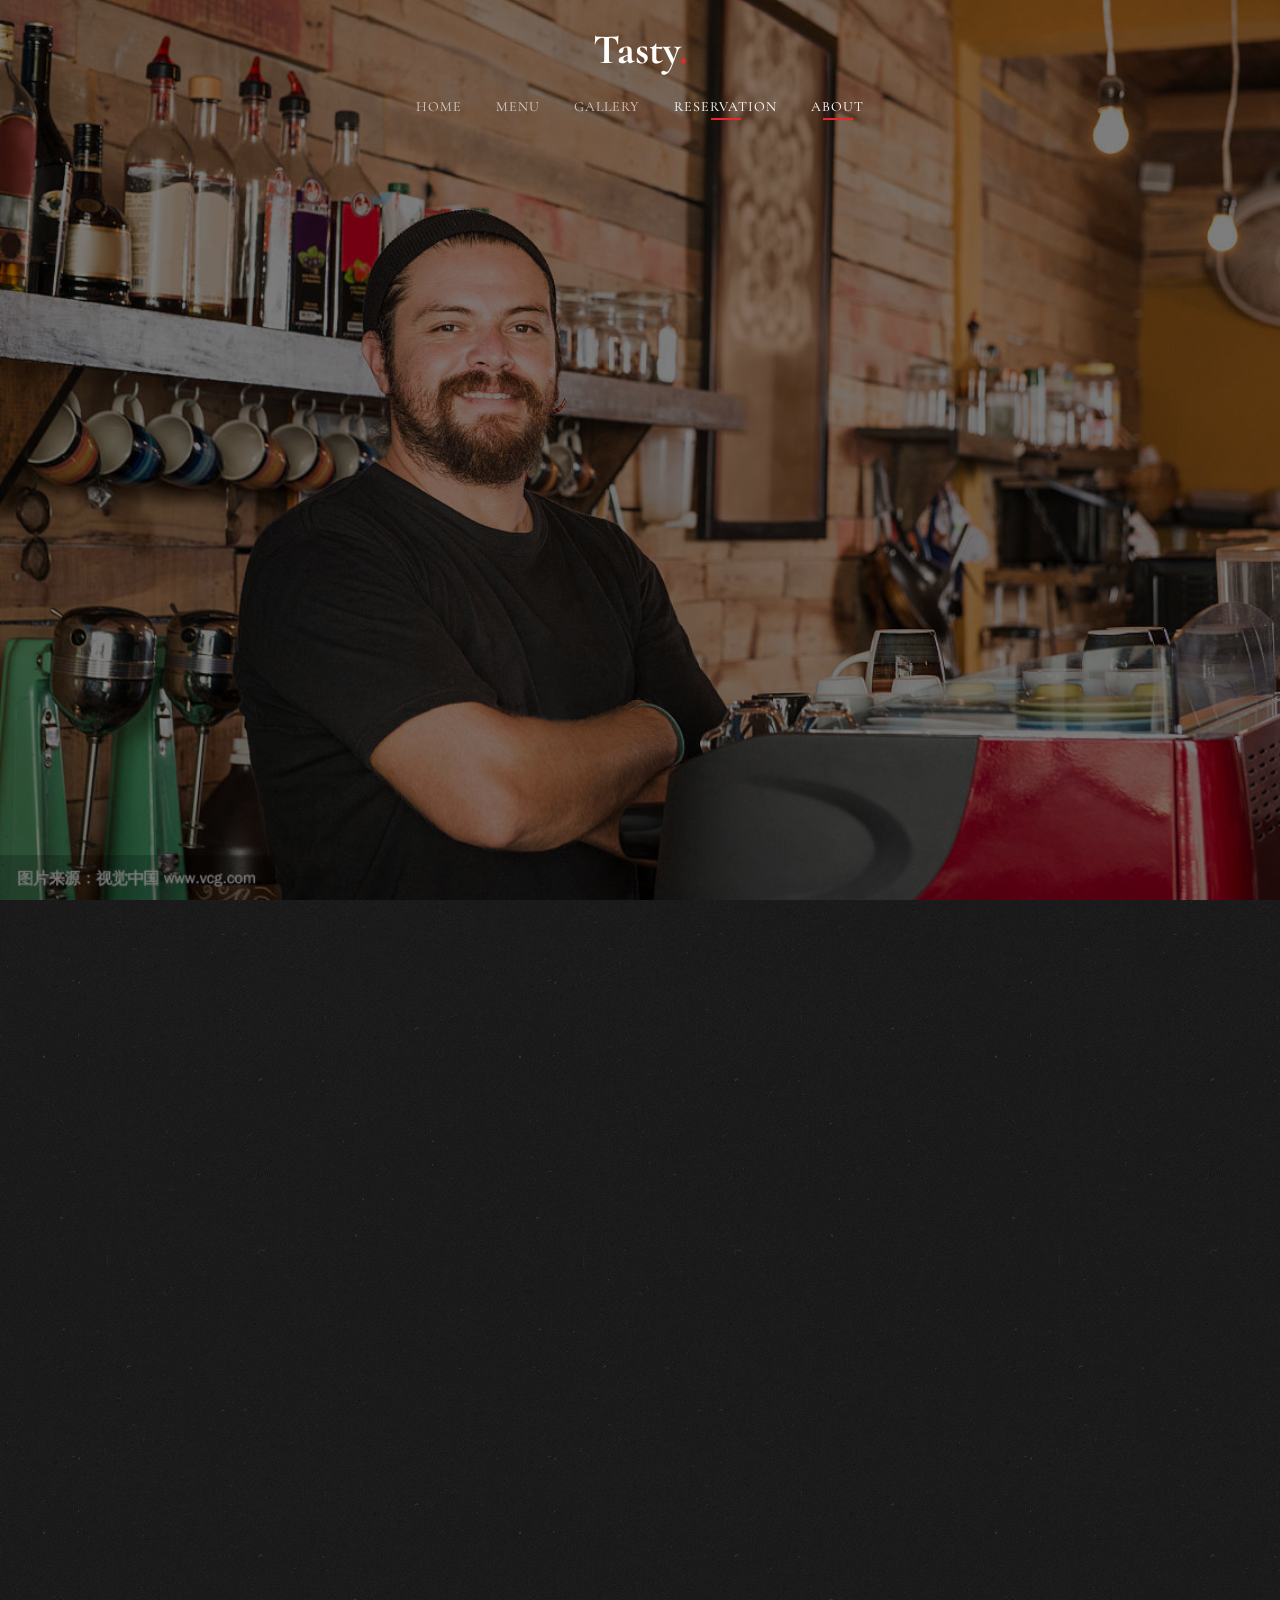
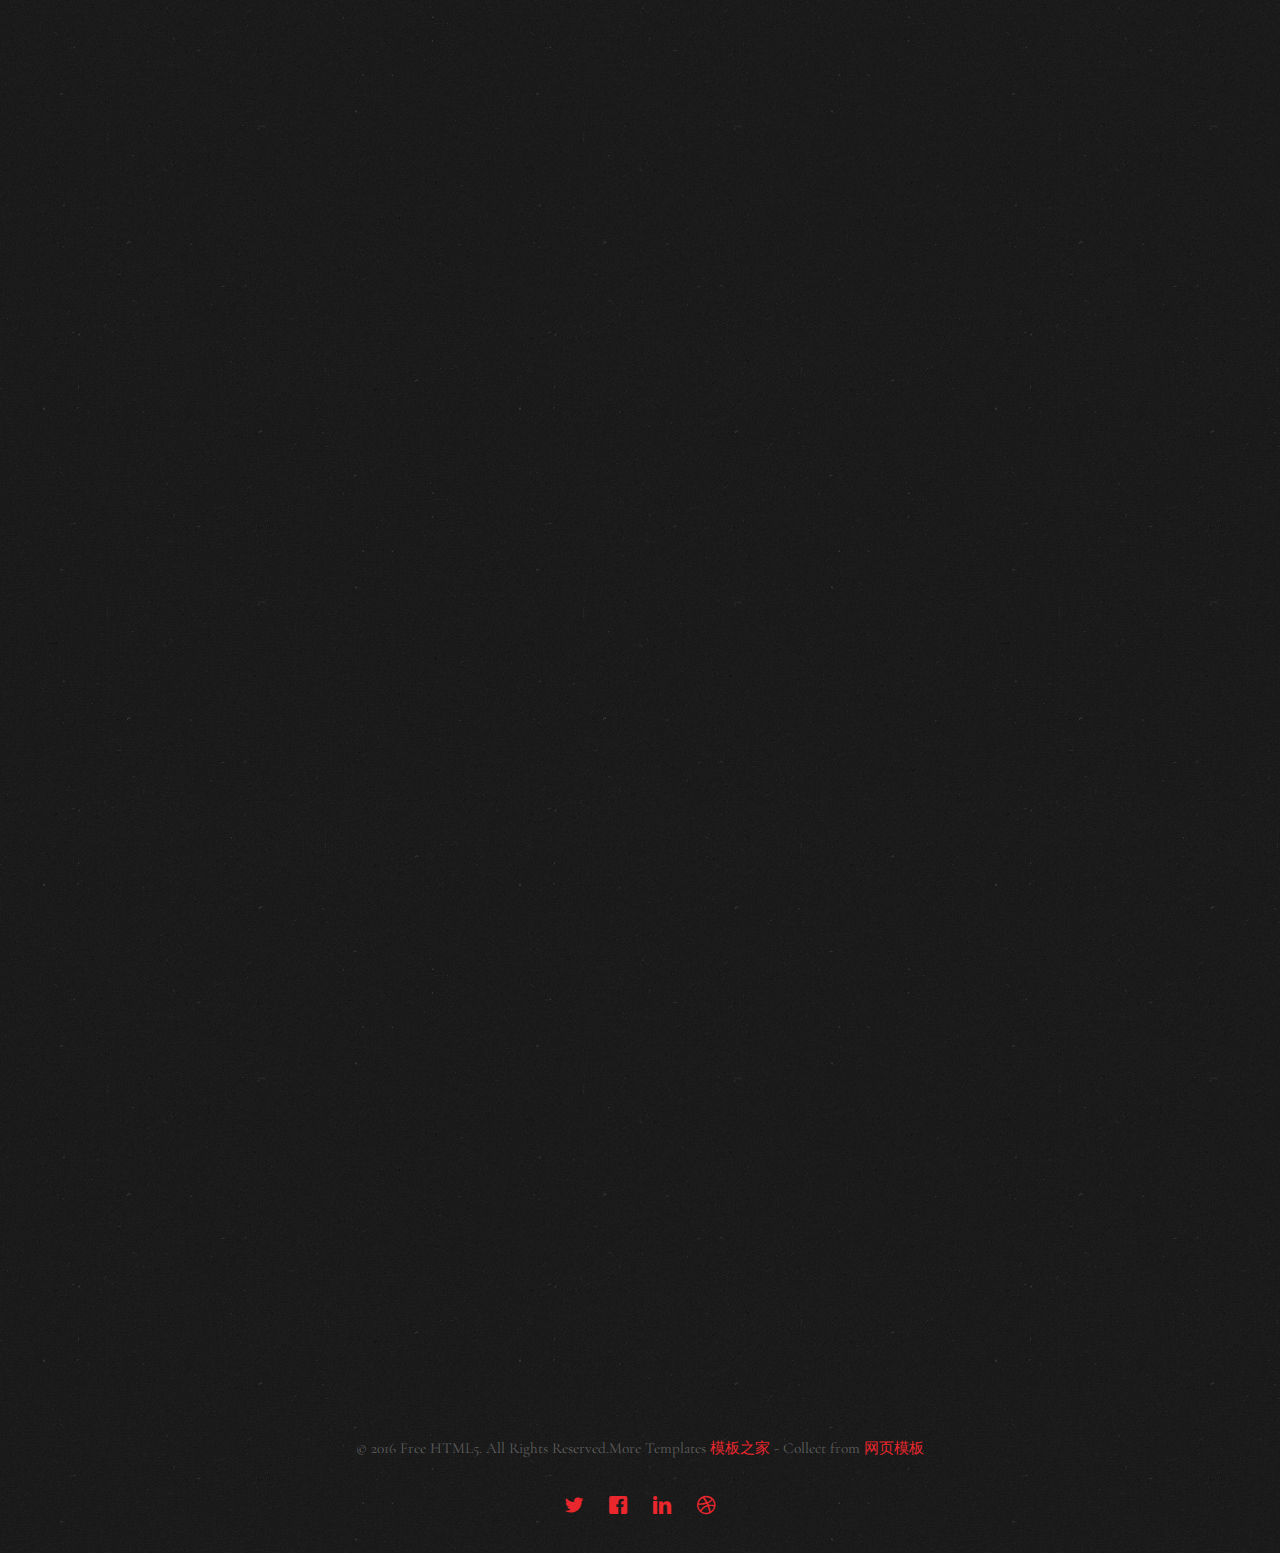
==== src/main/webapp/about.html @ 163528fd "no" ====
<!DOCTYPE HTML>
<html>
	<head>
	<meta charset="utf-8">
	<meta http-equiv="X-UA-Compatible" content="IE=edge">
	<title>Tasty &mdash; Free Website Template, Free HTML5 Template by freehtml5.co</title>
	<meta name="viewport" content="width=device-width, initial-scale=1">
	<meta name="description" content="Free HTML5 Website Template by freehtml5.co" />
	<meta name="keywords" content="free website templates, free html5, free template, free bootstrap, free website template, html5, css3, mobile first, responsive" />
	

	

  	<!-- Facebook and Twitter integration -->
	<meta property="og:title" content=""/>
	<meta property="og:image" content=""/>
	<meta property="og:url" content=""/>
	<meta property="og:site_name" content=""/>
	<meta property="og:description" content=""/>
	<meta name="twitter:title" content="" />
	<meta name="twitter:image" content="" />
	<meta name="twitter:url" content="" />
	<meta name="twitter:card" content="" />

	<link href="https://fonts.googleapis.com/css?family=Cormorant+Garamond:300,300i,400,400i,500,600i,700" rel="stylesheet">
	<link href="https://fonts.googleapis.com/css?family=Satisfy" rel="stylesheet">
	
	<!-- Animate.css -->
	<link rel="stylesheet" href="././resources/page2/css/animate.css">
	<!-- Icomoon Icon Fonts-->
	<link rel="stylesheet" href="././resources/page2/css/icomoon.css">
	<!-- Bootstrap  -->
	<link rel="stylesheet" href="././resources/page2/css/bootstrap.css">
	<!-- Flexslider  -->
	<link rel="stylesheet" href="././resources/page2/css/flexslider.css">

	<!-- Theme style  -->
	<link rel="stylesheet" href="././resources/page2/css/style.css">

	<!-- Modernizr JS -->
	<script src="././resources/page2/js/modernizr-2.6.2.min.js"></script>
	<!-- FOR IE9 below -->
	<!--[if lt IE 9]>
	<script src="././resources/page2/js/respond.min.js"></script>
	<![endif]-->

	</head>
	<body>
		
	<div class="fh5co-loader"></div>
	
	<div id="page">
	<nav class="fh5co-nav" role="navigation">
		<!-- <div class="top-menu"> -->
			<div class="container">
				<div class="row">
					<div class="col-xs-12 text-center logo-wrap">
						<div id="fh5co-logo"><a href="index.html">Tasty<span>.</span></a></div>
					</div>
					<div class="col-xs-12 text-center menu-1 menu-wrap">
						<ul>
							<li><a href="index.html">Home</a></li>
							<li><a href="menu.html">Menu</a></li>
							<li class="has-dropdown">
								<a href="gallery.html">Gallery</a>

							</li>
							<li class="active"><a href="reservation.html">Reservation</a></li>
							<li class="active"><a href="about.html">About</a></li>

						</ul>
					</div>
				</div>
				
			</div>
		<!-- </div> -->
	</nav>

	<header id="fh5co-header" class="fh5co-cover js-fullheight" role="banner" style="background-image: url(././resources/page2/images/about.jpeg);" data-stellar-background-ratio="0.5">
		<div class="overlay"></div>
		<div class="container">
			<div class="row">
				<div class="col-md-12 text-center">
					<div class="display-t js-fullheight">
						<div class="display-tc js-fullheight animate-box" data-animate-effect="fadeIn">
							<h1>About <em>our</em> Restaurant</h1>
							<h2>Brought to you by <a href="#" target="_blank">freehtml5.co</a></h2>
						</div>
					</div>
				</div>
			</div>
		</div>
	</header>

	<div id="fh5co-about" class="fh5co-section">
		<div class="container">
			<div class="row">
				<div class="col-md-6 col-md-pull-4 img-wrap animate-box" data-animate-effect="fadeInLeft">
					<img src="././resources/page2/images/about2.jpeg" alt="Free Restaurant Bootstrap Website Template by FreeHTML5.co">
				</div>
				<div class="col-md-5 col-md-push-1 animate-box">
					<div class="section-heading">
						<h2>The Restaurant</h2>
						<p>Lorem ipsum dolor sit amet, consectetur adipisicing elit. Repudiandae neque quisquam at deserunt ab praesentium architecto tempore saepe animi voluptatem molestias, eveniet aut laudantium alias, laboriosam excepturi, et numquam? Atque tempore iure tenetur perspiciatis, aliquam, asperiores aut odio accusamus, unde libero dignissimos quod aliquid neque et illo vero nesciunt. Sunt!</p>
						<p>Lorem ipsum dolor sit amet, consectetur adipisicing elit. Nam iure reprehenderit nihil nobis laboriosam beatae assumenda tempore, magni ducimus abentey.</p>
						<p><a href="#" class="btn btn-primary btn-outline">Our History</a></p>
					</div>
				</div>
			</div>
		</div>
	</div>

	<div id="fh5co-timeline">
		<div class="container">
			<div class="row">
				<div class="col-md-12 col-md-offset-0">
					<ul class="timeline animate-box">
						<li class="timeline-heading text-center animate-box">
							<div><h3>Our Experience</h3></div>
						</li>
						<li class="animate-box timeline-unverted">
							<div class="timeline-badge"><i class="icon-genius"></i></div>
							<div class="timeline-panel">
								<div class="timeline-heading">
									<h3 class="timeline-title">The Founders Meet</h3>
								
								</div>
								<div class="timeline-body">
									<p>Far far away, behind the word mountains, far from the countries Vokalia and Consonantia, there live the blind texts.</p>
								</div>
							</div>
						</li>
						<li class="timeline-inverted animate-box">
							<div class="timeline-badge"><i class="icon-genius"></i></div>
							<div class="timeline-panel">
								<div class="timeline-heading">
									<h3 class="timeline-title">Create A Restaurant</h3>
								</div>
								<div class="timeline-body">
									<p>Far far away, behind the word mountains, they live in Bookmarksgrove right at the coast of the Semantics, a large language ocean.</p>
								</div>
							</div>
						</li>
						<li class="animate-box timeline-unverted">
							<div class="timeline-badge"><i class="icon-genius"></i></div>
							<div class="timeline-panel">
								<div class="timeline-heading">
									<h3 class="timeline-title">Added 200+ Employees</h3>
								</div>
								<div class="timeline-body">
									<p>Far far away, behind the word mountains, far from the countries Vokalia and Consonantia, there live the blind texts.</p>
								</div>
							</div>
						</li>

						<br>
						<li class="timeline-heading text-center animate-box">
							<div><h3>More Restaurants Outlet</h3></div>
						</li>
						<li class="timeline-inverted animate-box">
							<div class="timeline-badge"><i class="icon-genius"></i></div>
							<div class="timeline-panel">
								<div class="timeline-heading">
									<h3 class="timeline-title">Stablished Restaurant in Europe</h3>
								</div>
								<div class="timeline-body">
									<p>Far far away, behind the word mountains, they live in Bookmarksgrove right at the coast of the Semantics, a large language ocean.</p>
								</div>
							</div>
						</li>
						<li class="animate-box timeline-unverted">
							<div class="timeline-badge"><i class="icon-genius"></i></div>
							<div class="timeline-panel">
								<div class="timeline-heading">
									<h3 class="timeline-title">Franchise Restaurants Brooklyn</h3>
								</div>
								<div class="timeline-body">
									<p>Far far away, behind the word mountains, far from the countries Vokalia and Consonantia, there live the blind texts.</p>
								</div>
							</div>
						</li>
						<li class="timeline-inverted animate-box">
							<div class="timeline-badge"><i class="icon-genius"></i></div>
							<div class="timeline-panel">
								<div class="timeline-heading">
									<h3 class="timeline-title">Added 100K More Employees</h3>
								</div>
								<div class="timeline-body">
									<p>Far far away, behind the word mountains, they live in Bookmarksgrove right at the coast of the Semantics, a large language ocean.</p>
								</div>
							</div>
						</li>
						<li class="animate-box timeline-unverted">
							<div class="timeline-badge"><i class="icon-genius"></i></div>
							<div class="timeline-panel">
								<div class="timeline-heading">
									<h3 class="timeline-title">Stablished Marketing</h3>
								</div>
								<div class="timeline-body">
									<p>Far far away, behind the word mountains, far from the countries Vokalia and Consonantia, there live the blind texts.</p>
								</div>
							</div>
						</li>
			    	</ul>
				</div>
			</div>
		</div>
	</div>



			<div class="row copyright">
				<div class="col-md-12 text-center">
					<p>
						<small class="block">&copy; 2016 Free HTML5. All Rights Reserved.More Templates <a href="http://www.cssmoban.com/" target="_blank" title="模板之家">模板之家</a> - Collect from <a href="http://www.cssmoban.com/" title="网页模板" target="_blank">网页模板</a></small>
					</p>
					<p>
						<ul class="fh5co-social-icons">
							<li><a href="#"><i class="icon-twitter2"></i></a></li>
							<li><a href="#"><i class="icon-facebook2"></i></a></li>
							<li><a href="#"><i class="icon-linkedin2"></i></a></li>
							<li><a href="#"><i class="icon-dribbble2"></i></a></li>
						</ul>
					</p>
				</div>
			</div>

		</div>
	</footer>
	</div>

	<div class="gototop js-top">
		<a href="#" class="js-gotop"><i class="icon-arrow-up22"></i></a>
	</div>
	
	<!-- jQuery -->
	<script src="././resources/page2/js/jquery.min.js"></script>
	<!-- jQuery Easing -->
	<script src="././resources/page2/js/jquery.easing.1.3.js"></script>
	<!-- Bootstrap -->
	<script src="././resources/page2/js/bootstrap.min.js"></script>
	<!-- Waypoints -->
	<script src="././resources/page2/js/jquery.waypoints.min.js"></script>
	<!-- Waypoints -->
	<script src="././resources/page2/js/jquery.stellar.min.js"></script>
	<!-- Flexslider -->
	<script src="././resources/page2/js/jquery.flexslider-min.js"></script>
	<!-- Main -->
	<script src="././resources/page2/js/main.js"></script>

	</body>
</html>
---- src/main/webapp/resources/page2/css/icomoon.css ----
@font-face {
    font-family: 'icomoon';
    src:    url('fonts/icomoon.eot?1oniuf');
    src:    url('fonts/icomoon.eot?1oniuf#iefix') format('embedded-opentype'),
        url('fonts/icomoon.ttf?1oniuf') format('truetype'),
        url('fonts/icomoon.woff?1oniuf') format('woff'),
        url('fonts/icomoon.svg?1oniuf#icomoon') format('svg');
    font-weight: normal;
    font-style: normal;
}

[class^="icon-"], [class*=" icon-"] {
    /* use !important to prevent issues with browser extensions that change fonts */
    font-family: 'icomoon' !important;
    speak: none;
    font-style: normal;
    font-weight: normal;
    font-variant: normal;
    text-transform: none;
    line-height: 1;

    /* Better Font Rendering =========== */
    -webkit-font-smoothing: antialiased;
    -moz-osx-font-smoothing: grayscale;
}

.icon-mobile:before {
    content: "\e000";
}
.icon-laptop:before {
    content: "\e001";
}
.icon-desktop:before {
    content: "\e002";
}
.icon-tablet:before {
    content: "\e003";
}
.icon-phone:before {
    content: "\e004";
}
.icon-document:before {
    content: "\e005";
}
.icon-documents:before {
    content: "\e006";
}
.icon-search:before {
    content: "\e007";
}
.icon-clipboard:before {
    content: "\e008";
}
.icon-newspaper:before {
    content: "\e009";
}
.icon-notebook:before {
    content: "\e00a";
}
.icon-book-open:before {
    content: "\e00b";
}
.icon-browser:before {
    content: "\e00c";
}
.icon-calendar:before {
    content: "\e00d";
}
.icon-presentation:before {
    content: "\e00e";
}
.icon-picture:before {
    content: "\e00f";
}
.icon-pictures:before {
    content: "\e010";
}
.icon-video:before {
    content: "\e011";
}
.icon-camera:before {
    content: "\e012";
}
.icon-printer:before {
    content: "\e013";
}
.icon-toolbox:before {
    content: "\e014";
}
.icon-briefcase:before {
    content: "\e015";
}
.icon-wallet:before {
    content: "\e016";
}
.icon-gift:before {
    content: "\e017";
}
.icon-bargraph:before {
    content: "\e018";
}
.icon-grid:before {
    content: "\e019";
}
.icon-expand:before {
    content: "\e01a";
}
.icon-focus:before {
    content: "\e01b";
}
.icon-edit:before {
    content: "\e01c";
}
.icon-adjustments:before {
    content: "\e01d";
}
.icon-ribbon:before {
    content: "\e01e";
}
.icon-hourglass:before {
    content: "\e01f";
}
.icon-lock:before {
    content: "\e020";
}
.icon-megaphone:before {
    content: "\e021";
}
.icon-shield:before {
    content: "\e022";
}
.icon-trophy:before {
    content: "\e023";
}
.icon-flag:before {
    content: "\e024";
}
.icon-map:before {
    content: "\e025";
}
.icon-puzzle:before {
    content: "\e026";
}
.icon-basket:before {
    content: "\e027";
}
.icon-envelope:before {
    content: "\e028";
}
.icon-streetsign:before {
    content: "\e029";
}
.icon-telescope:before {
    content: "\e02a";
}
.icon-gears:before {
    content: "\e02b";
}
.icon-key:before {
    content: "\e02c";
}
.icon-paperclip:before {
    content: "\e02d";
}
.icon-attachment:before {
    content: "\e02e";
}
.icon-pricetags:before {
    content: "\e02f";
}
.icon-lightbulb:before {
    content: "\e030";
}
.icon-layers:before {
    content: "\e031";
}
.icon-pencil:before {
    content: "\e032";
}
.icon-tools:before {
    content: "\e033";
}
.icon-tools-2:before {
    content: "\e034";
}
.icon-scissors:before {
    content: "\e035";
}
.icon-paintbrush:before {
    content: "\e036";
}
.icon-magnifying-glass:before {
    content: "\e037";
}
.icon-circle-compass:before {
    content: "\e038";
}
.icon-linegraph:before {
    content: "\e039";
}
.icon-mic:before {
    content: "\e03a";
}
.icon-strategy:before {
    content: "\e03b";
}
.icon-beaker:before {
    content: "\e03c";
}
.icon-caution:before {
    content: "\e03d";
}
.icon-recycle:before {
    content: "\e03e";
}
.icon-anchor:before {
    content: "\e03f";
}
.icon-profile-male:before {
    content: "\e040";
}
.icon-profile-female:before {
    content: "\e041";
}
.icon-bike:before {
    content: "\e042";
}
.icon-wine:before {
    content: "\e043";
}
.icon-hotairballoon:before {
    content: "\e044";
}
.icon-globe:before {
    content: "\e045";
}
.icon-genius:before {
    content: "\e046";
}
.icon-map-pin:before {
    content: "\e047";
}
.icon-dial:before {
    content: "\e048";
}
.icon-chat:before {
    content: "\e049";
}
.icon-heart:before {
    content: "\e04a";
}
.icon-cloud:before {
    content: "\e04b";
}
.icon-upload:before {
    content: "\e04c";
}
.icon-download:before {
    content: "\e04d";
}
.icon-target:before {
    content: "\e04e";
}
.icon-hazardous:before {
    content: "\e04f";
}
.icon-piechart:before {
    content: "\e050";
}
.icon-speedometer:before {
    content: "\e051";
}
.icon-global:before {
    content: "\e052";
}
.icon-compass:before {
    content: "\e053";
}
.icon-lifesaver:before {
    content: "\e054";
}
.icon-clock:before {
    content: "\e055";
}
.icon-aperture:before {
    content: "\e056";
}
.icon-quote:before {
    content: "\e057";
}
.icon-scope:before {
    content: "\e058";
}
.icon-alarmclock:before {
    content: "\e059";
}
.icon-refresh:before {
    content: "\e05a";
}
.icon-happy:before {
    content: "\e05b";
}
.icon-sad:before {
    content: "\e05c";
}
.icon-facebook:before {
    content: "\e05d";
}
.icon-twitter:before {
    content: "\e05e";
}
.icon-googleplus:before {
    content: "\e05f";
}
.icon-rss:before {
    content: "\e060";
}
.icon-tumblr:before {
    content: "\e061";
}
.icon-linkedin:before {
    content: "\e062";
}
.icon-dribbble:before {
    content: "\e063";
}
.icon-box2:before {
    content: "\ea82";
}
.icon-write:before {
    content: "\ea83";
}
.icon-clock2:before {
    content: "\ea84";
}
.icon-reply2:before {
    content: "\ea85";
}
.icon-reply-all2:before {
    content: "\ea86";
}
.icon-forward2:before {
    content: "\ea87";
}
.icon-flag2:before {
    content: "\ea88";
}
.icon-search2:before {
    content: "\ea89";
}
.icon-trash2:before {
    content: "\ea8a";
}
.icon-envelope2:before {
    content: "\ea8b";
}
.icon-bubble:before {
    content: "\ea8c";
}
.icon-bubbles:before {
    content: "\ea8d";
}
.icon-user2:before {
    content: "\ea8e";
}
.icon-users2:before {
    content: "\ea8f";
}
.icon-cloud2:before {
    content: "\ea90";
}
.icon-download2:before {
    content: "\ea91";
}
.icon-upload2:before {
    content: "\ea92";
}
.icon-rain:before {
    content: "\ea93";
}
.icon-sun:before {
    content: "\ea94";
}
.icon-moon2:before {
    content: "\ea95";
}
.icon-bell2:before {
    content: "\ea96";
}
.icon-folder2:before {
    content: "\ea97";
}
.icon-pin2:before {
    content: "\ea98";
}
.icon-sound2:before {
    content: "\ea99";
}
.icon-microphone:before {
    content: "\ea9a";
}
.icon-camera2:before {
    content: "\ea9b";
}
.icon-image2:before {
    content: "\ea9c";
}
.icon-cog2:before {
    content: "\ea9d";
}
.icon-calendar2:before {
    content: "\ea9e";
}
.icon-book2:before {
    content: "\ea9f";
}
.icon-map-marker:before {
    content: "\eaa0";
}
.icon-store:before {
    content: "\eaa1";
}
.icon-support:before {
    content: "\eaa2";
}
.icon-tag2:before {
    content: "\eaa3";
}
.icon-heart2:before {
    content: "\eaa4";
}
.icon-video-camera:before {
    content: "\eaa5";
}
.icon-trophy2:before {
    content: "\eaa6";
}
.icon-cart:before {
    content: "\eaa7";
}
.icon-eye2:before {
    content: "\eaa8";
}
.icon-cancel:before {
    content: "\eaa9";
}
.icon-chart:before {
    content: "\eaaa";
}
.icon-target2:before {
    content: "\eaab";
}
.icon-printer2:before {
    content: "\eaac";
}
.icon-location2:before {
    content: "\eaad";
}
.icon-bookmark2:before {
    content: "\eaae";
}
.icon-monitor:before {
    content: "\eaaf";
}
.icon-cross2:before {
    content: "\eab0";
}
.icon-plus2:before {
    content: "\eab1";
}
.icon-left:before {
    content: "\eab2";
}
.icon-up:before {
    content: "\eab3";
}
.icon-browser2:before {
    content: "\eab4";
}
.icon-windows:before {
    content: "\eab5";
}
.icon-switch2:before {
    content: "\eab6";
}
.icon-dashboard:before {
    content: "\eab7";
}
.icon-play:before {
    content: "\eab8";
}
.icon-fast-forward:before {
    content: "\eab9";
}
.icon-next:before {
    content: "\eaba";
}
.icon-refresh2:before {
    content: "\eabb";
}
.icon-film:before {
    content: "\eabc";
}
.icon-home2:before {
    content: "\eabd";
}
.icon-add-to-list:before {
    content: "\e901";
}
.icon-classic-computer:before {
    content: "\e902";
}
.icon-controller-fast-backward:before {
    content: "\e903";
}
.icon-creative-commons-attribution:before {
    content: "\e904";
}
.icon-creative-commons-noderivs:before {
    content: "\e905";
}
.icon-creative-commons-noncommercial-eu:before {
    content: "\e906";
}
.icon-creative-commons-noncommercial-us:before {
    content: "\e907";
}
.icon-creative-commons-public-domain:before {
    content: "\e908";
}
.icon-creative-commons-remix:before {
    content: "\e909";
}
.icon-creative-commons-share:before {
    content: "\e90a";
}
.icon-creative-commons-sharealike:before {
    content: "\e90b";
}
.icon-creative-commons:before {
    content: "\e90c";
}
.icon-document-landscape:before {
    content: "\e90d";
}
.icon-remove-user:before {
    content: "\e90e";
}
.icon-warning:before {
    content: "\e90f";
}
.icon-arrow-bold-down:before {
    content: "\e910";
}
.icon-arrow-bold-left:before {
    content: "\e911";
}
.icon-arrow-bold-right:before {
    content: "\e912";
}
.icon-arrow-bold-up:before {
    content: "\e913";
}
.icon-arrow-down:before {
    content: "\e914";
}
.icon-arrow-left:before {
    content: "\e915";
}
.icon-arrow-long-down:before {
    content: "\e916";
}
.icon-arrow-long-left:before {
    content: "\e917";
}
.icon-arrow-long-right:before {
    content: "\e918";
}
.icon-arrow-long-up:before {
    content: "\e919";
}
.icon-arrow-right:before {
    content: "\e91a";
}
.icon-arrow-up:before {
    content: "\e91b";
}
.icon-arrow-with-circle-down:before {
    content: "\e91c";
}
.icon-arrow-with-circle-left:before {
    content: "\e91d";
}
.icon-arrow-with-circle-right:before {
    content: "\e91e";
}
.icon-arrow-with-circle-up:before {
    content: "\e91f";
}
.icon-bookmark:before {
    content: "\e920";
}
.icon-bookmarks:before {
    content: "\e921";
}
.icon-chevron-down:before {
    content: "\e922";
}
.icon-chevron-left:before {
    content: "\e923";
}
.icon-chevron-right:before {
    content: "\e924";
}
.icon-chevron-small-down:before {
    content: "\e925";
}
.icon-chevron-small-left:before {
    content: "\e926";
}
.icon-chevron-small-right:before {
    content: "\e927";
}
.icon-chevron-small-up:before {
    content: "\e928";
}
.icon-chevron-thin-down:before {
    content: "\e929";
}
.icon-chevron-thin-left:before {
    content: "\e92a";
}
.icon-chevron-thin-right:before {
    content: "\e92b";
}
.icon-chevron-thin-up:before {
    content: "\e92c";
}
.icon-chevron-up:before {
    content: "\e92d";
}
.icon-chevron-with-circle-down:before {
    content: "\e92e";
}
.icon-chevron-with-circle-left:before {
    content: "\e92f";
}
.icon-chevron-with-circle-right:before {
    content: "\e930";
}
.icon-chevron-with-circle-up:before {
    content: "\e931";
}
.icon-cloud3:before {
    content: "\e932";
}
.icon-controller-fast-forward:before {
    content: "\e933";
}
.icon-controller-jump-to-start:before {
    content: "\e934";
}
.icon-controller-next:before {
    content: "\e935";
}
.icon-controller-paus:before {
    content: "\e936";
}
.icon-controller-play:before {
    content: "\e937";
}
.icon-controller-record:before {
    content: "\e938";
}
.icon-controller-stop:before {
    content: "\e939";
}
.icon-controller-volume:before {
    content: "\e93a";
}
.icon-dot-single:before {
    content: "\e93b";
}
.icon-dots-three-horizontal:before {
    content: "\e93c";
}
.icon-dots-three-vertical:before {
    content: "\e93d";
}
.icon-dots-two-horizontal:before {
    content: "\e93e";
}
.icon-dots-two-vertical:before {
    content: "\e93f";
}
.icon-download3:before {
    content: "\e940";
}
.icon-emoji-flirt:before {
    content: "\e941";
}
.icon-flow-branch:before {
    content: "\e942";
}
.icon-flow-cascade:before {
    content: "\e943";
}
.icon-flow-line:before {
    content: "\e944";
}
.icon-flow-parallel:before {
    content: "\e945";
}
.icon-flow-tree:before {
    content: "\e946";
}
.icon-install:before {
    content: "\e947";
}
.icon-layers2:before {
    content: "\e948";
}
.icon-open-book:before {
    content: "\e949";
}
.icon-resize-100:before {
    content: "\e94a";
}
.icon-resize-full-screen:before {
    content: "\e94b";
}
.icon-save:before {
    content: "\e94c";
}
.icon-select-arrows:before {
    content: "\e94d";
}
.icon-sound-mute:before {
    content: "\e94e";
}
.icon-sound:before {
    content: "\e94f";
}
.icon-trash:before {
    content: "\e950";
}
.icon-triangle-down:before {
    content: "\e951";
}
.icon-triangle-left:before {
    content: "\e952";
}
.icon-triangle-right:before {
    content: "\e953";
}
.icon-triangle-up:before {
    content: "\e954";
}
.icon-uninstall:before {
    content: "\e955";
}
.icon-upload-to-cloud:before {
    content: "\e956";
}
.icon-upload3:before {
    content: "\e957";
}
.icon-add-user:before {
    content: "\e958";
}
.icon-address:before {
    content: "\e959";
}
.icon-adjust:before {
    content: "\e95a";
}
.icon-air:before {
    content: "\e95b";
}
.icon-aircraft-landing:before {
    content: "\e95c";
}
.icon-aircraft-take-off:before {
    content: "\e95d";
}
.icon-aircraft:before {
    content: "\e95e";
}
.icon-align-bottom:before {
    content: "\e95f";
}
.icon-align-horizontal-middle:before {
    content: "\e960";
}
.icon-align-left:before {
    content: "\e961";
}
.icon-align-right:before {
    content: "\e962";
}
.icon-align-top:before {
    content: "\e963";
}
.icon-align-vertical-middle:before {
    content: "\e964";
}
.icon-archive:before {
    content: "\e965";
}
.icon-area-graph:before {
    content: "\e966";
}
.icon-attachment2:before {
    content: "\e967";
}
.icon-awareness-ribbon:before {
    content: "\e968";
}
.icon-back-in-time:before {
    content: "\e969";
}
.icon-back:before {
    content: "\e96a";
}
.icon-bar-graph:before {
    content: "\e96b";
}
.icon-battery:before {
    content: "\e96c";
}
.icon-beamed-note:before {
    content: "\e96d";
}
.icon-bell:before {
    content: "\e96e";
}
.icon-blackboard:before {
    content: "\e96f";
}
.icon-block:before {
    content: "\e970";
}
.icon-book:before {
    content: "\e971";
}
.icon-bowl:before {
    content: "\e972";
}
.icon-box:before {
    content: "\e973";
}
.icon-briefcase2:before {
    content: "\e974";
}
.icon-browser3:before {
    content: "\e975";
}
.icon-brush:before {
    content: "\e976";
}
.icon-bucket:before {
    content: "\e977";
}
.icon-cake:before {
    content: "\e978";
}
.icon-calculator:before {
    content: "\e979";
}
.icon-calendar3:before {
    content: "\e97a";
}
.icon-camera3:before {
    content: "\e97b";
}
.icon-ccw:before {
    content: "\e97c";
}
.icon-chat2:before {
    content: "\e97d";
}
.icon-check:before {
    content: "\e97e";
}
.icon-circle-with-cross:before {
    content: "\e97f";
}
.icon-circle-with-minus:before {
    content: "\e980";
}
.icon-circle-with-plus:before {
    content: "\e981";
}
.icon-circle:before {
    content: "\e982";
}
.icon-circular-graph:before {
    content: "\e983";
}
.icon-clapperboard:before {
    content: "\e984";
}
.icon-clipboard2:before {
    content: "\e985";
}
.icon-clock3:before {
    content: "\e986";
}
.icon-code:before {
    content: "\e987";
}
.icon-cog:before {
    content: "\e988";
}
.icon-colours:before {
    content: "\e989";
}
.icon-compass2:before {
    content: "\e98a";
}
.icon-copy:before {
    content: "\e98b";
}
.icon-credit-card:before {
    content: "\e98c";
}
.icon-credit:before {
    content: "\e98d";
}
.icon-cross:before {
    content: "\e98e";
}
.icon-cup:before {
    content: "\e98f";
}
.icon-cw:before {
    content: "\e990";
}
.icon-cycle:before {
    content: "\e991";
}
.icon-database:before {
    content: "\e992";
}
.icon-dial-pad:before {
    content: "\e993";
}
.icon-direction:before {
    content: "\e994";
}
.icon-document2:before {
    content: "\e995";
}
.icon-documents2:before {
    content: "\e996";
}
.icon-drink:before {
    content: "\e997";
}
.icon-drive:before {
    content: "\e998";
}
.icon-drop:before {
    content: "\e999";
}
.icon-edit2:before {
    content: "\e99a";
}
.icon-email:before {
    content: "\e99b";
}
.icon-emoji-happy:before {
    content: "\e99c";
}
.icon-emoji-neutral:before {
    content: "\e99d";
}
.icon-emoji-sad:before {
    content: "\e99e";
}
.icon-erase:before {
    content: "\e99f";
}
.icon-eraser:before {
    content: "\e9a0";
}
.icon-export:before {
    content: "\e9a1";
}
.icon-eye:before {
    content: "\e9a2";
}
.icon-feather:before {
    content: "\e9a3";
}
.icon-flag3:before {
    content: "\e9a4";
}
.icon-flash:before {
    content: "\e9a5";
}
.icon-flashlight:before {
    content: "\e9a6";
}
.icon-flat-brush:before {
    content: "\e9a7";
}
.icon-folder-images:before {
    content: "\e9a8";
}
.icon-folder-music:before {
    content: "\e9a9";
}
.icon-folder-video:before {
    content: "\e9aa";
}
.icon-folder:before {
    content: "\e9ab";
}
.icon-forward:before {
    content: "\e9ac";
}
.icon-funnel:before {
    content: "\e9ad";
}
.icon-game-controller:before {
    content: "\e9ae";
}
.icon-gauge:before {
    content: "\e9af";
}
.icon-globe2:before {
    content: "\e9b0";
}
.icon-graduation-cap:before {
    content: "\e9b1";
}
.icon-grid2:before {
    content: "\e9b2";
}
.icon-hair-cross:before {
    content: "\e9b3";
}
.icon-hand:before {
    content: "\e9b4";
}
.icon-heart-outlined:before {
    content: "\e9b5";
}
.icon-heart3:before {
    content: "\e9b6";
}
.icon-help-with-circle:before {
    content: "\e9b7";
}
.icon-help:before {
    content: "\e9b8";
}
.icon-home:before {
    content: "\e9b9";
}
.icon-hour-glass:before {
    content: "\e9ba";
}
.icon-image-inverted:before {
    content: "\e9bb";
}
.icon-image:before {
    content: "\e9bc";
}
.icon-images:before {
    content: "\e9bd";
}
.icon-inbox:before {
    content: "\e9be";
}
.icon-infinity:before {
    content: "\e9bf";
}
.icon-info-with-circle:before {
    content: "\e9c0";
}
.icon-info:before {
    content: "\e9c1";
}
.icon-key2:before {
    content: "\e9c2";
}
.icon-keyboard:before {
    content: "\e9c3";
}
.icon-lab-flask:before {
    content: "\e9c4";
}
.icon-landline:before {
    content: "\e9c5";
}
.icon-language:before {
    content: "\e9c6";
}
.icon-laptop2:before {
    content: "\e9c7";
}
.icon-leaf:before {
    content: "\e9c8";
}
.icon-level-down:before {
    content: "\e9c9";
}
.icon-level-up:before {
    content: "\e9ca";
}
.icon-lifebuoy:before {
    content: "\e9cb";
}
.icon-light-bulb:before {
    content: "\e9cc";
}
.icon-light-down:before {
    content: "\e9cd";
}
.icon-light-up:before {
    content: "\e9ce";
}
.icon-line-graph:before {
    content: "\e9cf";
}
.icon-link:before {
    content: "\e9d0";
}
.icon-list:before {
    content: "\e9d1";
}
.icon-location-pin:before {
    content: "\e9d2";
}
.icon-location:before {
    content: "\e9d3";
}
.icon-lock-open:before {
    content: "\e9d4";
}
.icon-lock2:before {
    content: "\e9d5";
}
.icon-log-out:before {
    content: "\e9d6";
}
.icon-login:before {
    content: "\e9d7";
}
.icon-loop:before {
    content: "\e9d8";
}
.icon-magnet:before {
    content: "\e9d9";
}
.icon-magnifying-glass2:before {
    content: "\e9da";
}
.icon-mail:before {
    content: "\e9db";
}
.icon-man:before {
    content: "\e9dc";
}
.icon-map2:before {
    content: "\e9dd";
}
.icon-mask:before {
    content: "\e9de";
}
.icon-medal:before {
    content: "\e9df";
}
.icon-megaphone2:before {
    content: "\e9e0";
}
.icon-menu:before {
    content: "\e9e1";
}
.icon-message:before {
    content: "\e9e2";
}
.icon-mic2:before {
    content: "\e9e3";
}
.icon-minus:before {
    content: "\e9e4";
}
.icon-mobile2:before {
    content: "\e9e5";
}
.icon-modern-mic:before {
    content: "\e9e6";
}
.icon-moon:before {
    content: "\e9e7";
}
.icon-mouse:before {
    content: "\e9e8";
}
.icon-music:before {
    content: "\e9e9";
}
.icon-network:before {
    content: "\e9ea";
}
.icon-new-message:before {
    content: "\e9eb";
}
.icon-new:before {
    content: "\e9ec";
}
.icon-news:before {
    content: "\e9ed";
}
.icon-note:before {
    content: "\e9ee";
}
.icon-notification:before {
    content: "\e9ef";
}
.icon-old-mobile:before {
    content: "\e9f0";
}
.icon-old-phone:before {
    content: "\e9f1";
}
.icon-palette:before {
    content: "\e9f2";
}
.icon-paper-plane:before {
    content: "\e9f3";
}
.icon-pencil2:before {
    content: "\e9f4";
}
.icon-phone2:before {
    content: "\e9f5";
}
.icon-pie-chart:before {
    content: "\e9f6";
}
.icon-pin:before {
    content: "\e9f7";
}
.icon-plus:before {
    content: "\e9f8";
}
.icon-popup:before {
    content: "\e9f9";
}
.icon-power-plug:before {
    content: "\e9fa";
}
.icon-price-ribbon:before {
    content: "\e9fb";
}
.icon-price-tag:before {
    content: "\e9fc";
}
.icon-print:before {
    content: "\e9fd";
}
.icon-progress-empty:before {
    content: "\e9fe";
}
.icon-progress-full:before {
    content: "\e9ff";
}
.icon-progress-one:before {
    content: "\ea00";
}
.icon-progress-two:before {
    content: "\ea01";
}
.icon-publish:before {
    content: "\ea02";
}
.icon-quote2:before {
    content: "\ea03";
}
.icon-radio:before {
    content: "\ea04";
}
.icon-reply-all:before {
    content: "\ea05";
}
.icon-reply:before {
    content: "\ea06";
}
.icon-retweet:before {
    content: "\ea07";
}
.icon-rocket:before {
    content: "\ea08";
}
.icon-round-brush:before {
    content: "\ea09";
}
.icon-rss2:before {
    content: "\ea0a";
}
.icon-ruler:before {
    content: "\ea0b";
}
.icon-scissors2:before {
    content: "\ea0c";
}
.icon-share-alternitive:before {
    content: "\ea0d";
}
.icon-share:before {
    content: "\ea0e";
}
.icon-shareable:before {
    content: "\ea0f";
}
.icon-shield2:before {
    content: "\ea10";
}
.icon-shop:before {
    content: "\ea11";
}
.icon-shopping-bag:before {
    content: "\ea12";
}
.icon-shopping-basket:before {
    content: "\ea13";
}
.icon-shopping-cart:before {
    content: "\ea14";
}
.icon-shuffle:before {
    content: "\ea15";
}
.icon-signal:before {
    content: "\ea16";
}
.icon-sound-mix:before {
    content: "\ea17";
}
.icon-sports-club:before {
    content: "\ea18";
}
.icon-spreadsheet:before {
    content: "\ea19";
}
.icon-squared-cross:before {
    content: "\ea1a";
}
.icon-squared-minus:before {
    content: "\ea1b";
}
.icon-squared-plus:before {
    content: "\ea1c";
}
.icon-star-outlined:before {
    content: "\ea1d";
}
.icon-star:before {
    content: "\ea1e";
}
.icon-stopwatch:before {
    content: "\ea1f";
}
.icon-suitcase:before {
    content: "\ea20";
}
.icon-swap:before {
    content: "\ea21";
}
.icon-sweden:before {
    content: "\ea22";
}
.icon-switch:before {
    content: "\ea23";
}
.icon-tablet2:before {
    content: "\ea24";
}
.icon-tag:before {
    content: "\ea25";
}
.icon-text-document-inverted:before {
    content: "\ea26";
}
.icon-text-document:before {
    content: "\ea27";
}
.icon-text:before {
    content: "\ea28";
}
.icon-thermometer:before {
    content: "\ea29";
}
.icon-thumbs-down:before {
    content: "\ea2a";
}
.icon-thumbs-up:before {
    content: "\ea2b";
}
.icon-thunder-cloud:before {
    content: "\ea2c";
}
.icon-ticket:before {
    content: "\ea2d";
}
.icon-time-slot:before {
    content: "\ea2e";
}
.icon-tools2:before {
    content: "\ea2f";
}
.icon-traffic-cone:before {
    content: "\ea30";
}
.icon-tree:before {
    content: "\ea31";
}
.icon-trophy3:before {
    content: "\ea32";
}
.icon-tv:before {
    content: "\ea33";
}
.icon-typing:before {
    content: "\ea34";
}
.icon-unread:before {
    content: "\ea35";
}
.icon-untag:before {
    content: "\ea36";
}
.icon-user:before {
    content: "\ea37";
}
.icon-users:before {
    content: "\ea38";
}
.icon-v-card:before {
    content: "\ea39";
}
.icon-video2:before {
    content: "\ea3a";
}
.icon-vinyl:before {
    content: "\ea3b";
}
.icon-voicemail:before {
    content: "\ea3c";
}
.icon-wallet2:before {
    content: "\ea3d";
}
.icon-water:before {
    content: "\ea3e";
}
.icon-500px-with-circle:before {
    content: "\ea3f";
}
.icon-500px:before {
    content: "\ea40";
}
.icon-basecamp:before {
    content: "\ea41";
}
.icon-behance:before {
    content: "\ea42";
}
.icon-creative-cloud:before {
    content: "\ea43";
}
.icon-dropbox:before {
    content: "\ea44";
}
.icon-evernote:before {
    content: "\ea45";
}
.icon-flattr:before {
    content: "\ea46";
}
.icon-foursquare:before {
    content: "\ea47";
}
.icon-google-drive:before {
    content: "\ea48";
}
.icon-google-hangouts:before {
    content: "\ea49";
}
.icon-grooveshark:before {
    content: "\ea4a";
}
.icon-icloud:before {
    content: "\ea4b";
}
.icon-mixi:before {
    content: "\ea4c";
}
.icon-onedrive:before {
    content: "\ea4d";
}
.icon-paypal:before {
    content: "\ea4e";
}
.icon-picasa:before {
    content: "\ea4f";
}
.icon-qq:before {
    content: "\ea50";
}
.icon-rdio-with-circle:before {
    content: "\ea51";
}
.icon-renren:before {
    content: "\ea52";
}
.icon-scribd:before {
    content: "\ea53";
}
.icon-sina-weibo:before {
    content: "\ea54";
}
.icon-skype-with-circle:before {
    content: "\ea55";
}
.icon-skype:before {
    content: "\ea56";
}
.icon-slideshare:before {
    content: "\ea57";
}
.icon-smashing:before {
    content: "\ea58";
}
.icon-soundcloud:before {
    content: "\ea59";
}
.icon-spotify-with-circle:before {
    content: "\ea5a";
}
.icon-spotify:before {
    content: "\ea5b";
}
.icon-swarm:before {
    content: "\ea5c";
}
.icon-vine-with-circle:before {
    content: "\ea5d";
}
.icon-vine:before {
    content: "\ea5e";
}
.icon-vk-alternitive:before {
    content: "\ea5f";
}
.icon-vk-with-circle:before {
    content: "\ea60";
}
.icon-vk:before {
    content: "\ea61";
}
.icon-xing-with-circle:before {
    content: "\ea62";
}
.icon-xing:before {
    content: "\ea63";
}
.icon-yelp:before {
    content: "\ea64";
}
.icon-dribbble-with-circle:before {
    content: "\ea65";
}
.icon-dribbble2:before {
    content: "\ea66";
}
.icon-facebook-with-circle:before {
    content: "\ea67";
}
.icon-facebook2:before {
    content: "\ea68";
}
.icon-flickr-with-circle:before {
    content: "\ea69";
}
.icon-flickr:before {
    content: "\ea6a";
}
.icon-github-with-circle:before {
    content: "\ea6b";
}
.icon-github:before {
    content: "\ea6c";
}
.icon-google-with-circle:before {
    content: "\ea6d";
}
.icon-google:before {
    content: "\ea6e";
}
.icon-instagram-with-circle:before {
    content: "\ea6f";
}
.icon-instagram:before {
    content: "\ea70";
}
.icon-lastfm-with-circle:before {
    content: "\ea71";
}
.icon-lastfm:before {
    content: "\ea72";
}
.icon-linkedin-with-circle:before {
    content: "\ea73";
}
.icon-linkedin2:before {
    content: "\ea74";
}
.icon-pinterest-with-circle:before {
    content: "\ea75";
}
.icon-pinterest:before {
    content: "\ea76";
}
.icon-rdio:before {
    content: "\ea77";
}
.icon-stumbleupon-with-circle:before {
    content: "\ea78";
}
.icon-stumbleupon:before {
    content: "\ea79";
}
.icon-tumblr-with-circle:before {
    content: "\ea7a";
}
.icon-tumblr2:before {
    content: "\ea7b";
}
.icon-twitter-with-circle:before {
    content: "\ea7c";
}
.icon-twitter2:before {
    content: "\ea7d";
}
.icon-vimeo-with-circle:before {
    content: "\ea7e";
}
.icon-vimeo:before {
    content: "\ea7f";
}
.icon-youtube-with-circle:before {
    content: "\ea80";
}
.icon-youtube:before {
    content: "\ea81";
}
.icon-home3:before {
    content: "\eabe";
}
.icon-home22:before {
    content: "\eabf";
}
.icon-home32:before {
    content: "\eac0";
}
.icon-office:before {
    content: "\eac1";
}
.icon-newspaper2:before {
    content: "\eac2";
}
.icon-pencil3:before {
    content: "\eac3";
}
.icon-pencil22:before {
    content: "\eac4";
}
.icon-quill:before {
    content: "\eac5";
}
.icon-pen:before {
    content: "\eac6";
}
.icon-blog:before {
    content: "\eac7";
}
.icon-eyedropper:before {
    content: "\eac8";
}
.icon-droplet:before {
    content: "\eac9";
}
.icon-paint-format:before {
    content: "\eaca";
}
.icon-image3:before {
    content: "\eacb";
}
.icon-images2:before {
    content: "\eacc";
}
.icon-camera4:before {
    content: "\eacd";
}
.icon-headphones:before {
    content: "\eace";
}
.icon-music2:before {
    content: "\eacf";
}
.icon-play2:before {
    content: "\ead0";
}
.icon-film2:before {
    content: "\ead1";
}
.icon-video-camera2:before {
    content: "\ead2";
}
.icon-dice:before {
    content: "\ead3";
}
.icon-pacman:before {
    content: "\ead4";
}
.icon-spades:before {
    content: "\ead5";
}
.icon-clubs:before {
    content: "\ead6";
}
.icon-diamonds:before {
    content: "\ead7";
}
.icon-bullhorn:before {
    content: "\ead8";
}
.icon-connection:before {
    content: "\ead9";
}
.icon-podcast:before {
    content: "\eada";
}
.icon-feed:before {
    content: "\eadb";
}
.icon-mic3:before {
    content: "\eadc";
}
.icon-book3:before {
    content: "\eadd";
}
.icon-books:before {
    content: "\eade";
}
.icon-library:before {
    content: "\eadf";
}
.icon-file-text:before {
    content: "\eae0";
}
.icon-profile:before {
    content: "\eae1";
}
.icon-file-empty:before {
    content: "\eae2";
}
.icon-files-empty:before {
    content: "\eae3";
}
.icon-file-text2:before {
    content: "\eae4";
}
.icon-file-picture:before {
    content: "\eae5";
}
.icon-file-music:before {
    content: "\eae6";
}
.icon-file-play:before {
    content: "\eae7";
}
.icon-file-video:before {
    content: "\eae8";
}
.icon-file-zip:before {
    content: "\eae9";
}
.icon-copy2:before {
    content: "\eaea";
}
.icon-paste:before {
    content: "\eaeb";
}
.icon-stack:before {
    content: "\eaec";
}
.icon-folder3:before {
    content: "\eaed";
}
.icon-folder-open:before {
    content: "\eaee";
}
.icon-folder-plus:before {
    content: "\eaef";
}
.icon-folder-minus:before {
    content: "\eaf0";
}
.icon-folder-download:before {
    content: "\eaf1";
}
.icon-folder-upload:before {
    content: "\eaf2";
}
.icon-price-tag2:before {
    content: "\eaf3";
}
.icon-price-tags:before {
    content: "\eaf4";
}
.icon-barcode:before {
    content: "\eaf5";
}
.icon-qrcode:before {
    content: "\eaf6";
}
.icon-ticket2:before {
    content: "\eaf7";
}
.icon-cart2:before {
    content: "\eaf8";
}
.icon-coin-dollar:before {
    content: "\eaf9";
}
.icon-coin-euro:before {
    content: "\eafa";
}
.icon-coin-pound:before {
    content: "\eafb";
}
.icon-coin-yen:before {
    content: "\eafc";
}
.icon-credit-card2:before {
    content: "\eafd";
}
.icon-calculator2:before {
    content: "\eafe";
}
.icon-lifebuoy2:before {
    content: "\eaff";
}
.icon-phone3:before {
    content: "\eb00";
}
.icon-phone-hang-up:before {
    content: "\eb01";
}
.icon-address-book:before {
    content: "\eb02";
}
.icon-envelop:before {
    content: "\eb03";
}
.icon-pushpin:before {
    content: "\eb04";
}
.icon-location3:before {
    content: "\eb05";
}
.icon-location22:before {
    content: "\eb06";
}
.icon-compass3:before {
    content: "\eb07";
}
.icon-compass22:before {
    content: "\eb08";
}
.icon-map3:before {
    content: "\eb09";
}
.icon-map22:before {
    content: "\eb0a";
}
.icon-history:before {
    content: "\eb0b";
}
.icon-clock4:before {
    content: "\eb0c";
}
.icon-clock22:before {
    content: "\eb0d";
}
.icon-alarm:before {
    content: "\eb0e";
}
.icon-bell3:before {
    content: "\eb0f";
}
.icon-stopwatch2:before {
    content: "\eb10";
}
.icon-calendar4:before {
    content: "\eb11";
}
.icon-printer3:before {
    content: "\eb12";
}
.icon-keyboard2:before {
    content: "\eb13";
}
.icon-display:before {
    content: "\eb14";
}
.icon-laptop3:before {
    content: "\eb15";
}
.icon-mobile3:before {
    content: "\eb16";
}
.icon-mobile22:before {
    content: "\eb17";
}
.icon-tablet3:before {
    content: "\eb18";
}
.icon-tv2:before {
    content: "\eb19";
}
.icon-drawer:before {
    content: "\eb1a";
}
.icon-drawer2:before {
    content: "\eb1b";
}
.icon-box-add:before {
    content: "\eb1c";
}
.icon-box-remove:before {
    content: "\eb1d";
}
.icon-download4:before {
    content: "\eb1e";
}
.icon-upload4:before {
    content: "\eb1f";
}
.icon-floppy-disk:before {
    content: "\eb20";
}
.icon-drive2:before {
    content: "\eb21";
}
.icon-database2:before {
    content: "\eb22";
}
.icon-undo:before {
    content: "\eb23";
}
.icon-redo:before {
    content: "\eb24";
}
.icon-undo2:before {
    content: "\eb25";
}
.icon-redo2:before {
    content: "\eb26";
}
.icon-forward3:before {
    content: "\eb27";
}
.icon-reply3:before {
    content: "\eb28";
}
.icon-bubble2:before {
    content: "\eb29";
}
.icon-bubbles2:before {
    content: "\eb2a";
}
.icon-bubbles22:before {
    content: "\eb2b";
}
.icon-bubble22:before {
    content: "\eb2c";
}
.icon-bubbles3:before {
    content: "\eb2d";
}
.icon-bubbles4:before {
    content: "\eb2e";
}
.icon-user3:before {
    content: "\eb2f";
}
.icon-users3:before {
    content: "\eb30";
}
.icon-user-plus:before {
    content: "\eb31";
}
.icon-user-minus:before {
    content: "\eb32";
}
.icon-user-check:before {
    content: "\eb33";
}
.icon-user-tie:before {
    content: "\eb34";
}
.icon-quotes-left:before {
    content: "\eb35";
}
.icon-quotes-right:before {
    content: "\eb36";
}
.icon-hour-glass2:before {
    content: "\eb37";
}
.icon-spinner:before {
    content: "\eb38";
}
.icon-spinner2:before {
    content: "\eb39";
}
.icon-spinner3:before {
    content: "\eb3a";
}
.icon-spinner4:before {
    content: "\eb3b";
}
.icon-spinner5:before {
    content: "\eb3c";
}
.icon-spinner6:before {
    content: "\eb3d";
}
.icon-spinner7:before {
    content: "\eb3e";
}
.icon-spinner8:before {
    content: "\eb3f";
}
.icon-spinner9:before {
    content: "\eb40";
}
.icon-spinner10:before {
    content: "\eb41";
}
.icon-spinner11:before {
    content: "\eb42";
}
.icon-binoculars:before {
    content: "\eb43";
}
.icon-search3:before {
    content: "\eb44";
}
.icon-zoom-in:before {
    content: "\eb45";
}
.icon-zoom-out:before {
    content: "\eb46";
}
.icon-enlarge:before {
    content: "\eb47";
}
.icon-shrink:before {
    content: "\eb48";
}
.icon-enlarge2:before {
    content: "\eb49";
}
.icon-shrink2:before {
    content: "\eb4a";
}
.icon-key3:before {
    content: "\eb4b";
}
.icon-key22:before {
    content: "\eb4c";
}
.icon-lock3:before {
    content: "\eb4d";
}
.icon-unlocked:before {
    content: "\eb4e";
}
.icon-wrench:before {
    content: "\eb4f";
}
.icon-equalizer:before {
    content: "\eb50";
}
.icon-equalizer2:before {
    content: "\eb51";
}
.icon-cog3:before {
    content: "\eb52";
}
.icon-cogs:before {
    content: "\eb53";
}
.icon-hammer:before {
    content: "\eb54";
}
.icon-magic-wand:before {
    content: "\eb55";
}
.icon-aid-kit:before {
    content: "\eb56";
}
.icon-bug:before {
    content: "\eb57";
}
.icon-pie-chart2:before {
    content: "\eb58";
}
.icon-stats-dots:before {
    content: "\eb59";
}
.icon-stats-bars:before {
    content: "\eb5a";
}
.icon-stats-bars2:before {
    content: "\eb5b";
}
.icon-trophy4:before {
    content: "\eb5c";
}
.icon-gift2:before {
    content: "\eb5d";
}
.icon-glass:before {
    content: "\eb5e";
}
.icon-glass2:before {
    content: "\eb5f";
}
.icon-mug:before {
    content: "\eb60";
}
.icon-spoon-knife:before {
    content: "\eb61";
}
.icon-leaf2:before {
    content: "\eb62";
}
.icon-rocket2:before {
    content: "\eb63";
}
.icon-meter:before {
    content: "\eb64";
}
.icon-meter2:before {
    content: "\eb65";
}
.icon-hammer2:before {
    content: "\eb66";
}
.icon-fire:before {
    content: "\eb67";
}
.icon-lab:before {
    content: "\eb68";
}
.icon-magnet2:before {
    content: "\eb69";
}
.icon-bin:before {
    content: "\eb6a";
}
.icon-bin2:before {
    content: "\eb6b";
}
.icon-briefcase3:before {
    content: "\eb6c";
}
.icon-airplane:before {
    content: "\eb6d";
}
.icon-truck:before {
    content: "\eb6e";
}
.icon-road:before {
    content: "\eb6f";
}
.icon-accessibility:before {
    content: "\eb70";
}
.icon-target3:before {
    content: "\eb71";
}
.icon-shield3:before {
    content: "\eb72";
}
.icon-power:before {
    content: "\eb73";
}
.icon-switch3:before {
    content: "\eb74";
}
.icon-power-cord:before {
    content: "\eb75";
}
.icon-clipboard3:before {
    content: "\eb76";
}
.icon-list-numbered:before {
    content: "\eb77";
}
.icon-list2:before {
    content: "\eb78";
}
.icon-list22:before {
    content: "\eb79";
}
.icon-tree2:before {
    content: "\eb7a";
}
.icon-menu2:before {
    content: "\eb7b";
}
.icon-menu22:before {
    content: "\eb7c";
}
.icon-menu3:before {
    content: "\eb7d";
}
.icon-menu4:before {
    content: "\eb7e";
}
.icon-cloud4:before {
    content: "\eb7f";
}
.icon-cloud-download:before {
    content: "\eb80";
}
.icon-cloud-upload:before {
    content: "\eb81";
}
.icon-cloud-check:before {
    content: "\eb82";
}
.icon-download22:before {
    content: "\eb83";
}
.icon-upload22:before {
    content: "\eb84";
}
.icon-download32:before {
    content: "\eb85";
}
.icon-upload32:before {
    content: "\eb86";
}
.icon-sphere:before {
    content: "\eb87";
}
.icon-earth:before {
    content: "\eb88";
}
.icon-link2:before {
    content: "\eb89";
}
.icon-flag4:before {
    content: "\eb8a";
}
.icon-attachment3:before {
    content: "\eb8b";
}
.icon-eye3:before {
    content: "\eb8c";
}
.icon-eye-plus:before {
    content: "\eb8d";
}
.icon-eye-minus:before {
    content: "\eb8e";
}
.icon-eye-blocked:before {
    content: "\eb8f";
}
.icon-bookmark3:before {
    content: "\eb90";
}
.icon-bookmarks2:before {
    content: "\eb91";
}
.icon-sun2:before {
    content: "\eb92";
}
.icon-contrast:before {
    content: "\eb93";
}
.icon-brightness-contrast:before {
    content: "\eb94";
}
.icon-star-empty:before {
    content: "\eb95";
}
.icon-star-half:before {
    content: "\eb96";
}
.icon-star-full:before {
    content: "\eb97";
}
.icon-heart4:before {
    content: "\eb98";
}
.icon-heart-broken:before {
    content: "\eb99";
}
.icon-man2:before {
    content: "\eb9a";
}
.icon-woman:before {
    content: "\eb9b";
}
.icon-man-woman:before {
    content: "\eb9c";
}
.icon-happy2:before {
    content: "\eb9d";
}
.icon-happy22:before {
    content: "\eb9e";
}
.icon-smile:before {
    content: "\eb9f";
}
.icon-smile2:before {
    content: "\eba0";
}
.icon-tongue:before {
    content: "\eba1";
}
.icon-tongue2:before {
    content: "\eba2";
}
.icon-sad2:before {
    content: "\eba3";
}
.icon-sad22:before {
    content: "\eba4";
}
.icon-wink:before {
    content: "\eba5";
}
.icon-wink2:before {
    content: "\eba6";
}
.icon-grin:before {
    content: "\eba7";
}
.icon-grin2:before {
    content: "\eba8";
}
.icon-cool:before {
    content: "\eba9";
}
.icon-cool2:before {
    content: "\ebaa";
}
.icon-angry:before {
    content: "\ebab";
}
.icon-angry2:before {
    content: "\ebac";
}
.icon-evil:before {
    content: "\ebad";
}
.icon-evil2:before {
    content: "\ebae";
}
.icon-shocked:before {
    content: "\ebaf";
}
.icon-shocked2:before {
    content: "\ebb0";
}
.icon-baffled:before {
    content: "\ebb1";
}
.icon-baffled2:before {
    content: "\ebb2";
}
.icon-confused:before {
    content: "\ebb3";
}
.icon-confused2:before {
    content: "\ebb4";
}
.icon-neutral:before {
    content: "\ebb5";
}
.icon-neutral2:before {
    content: "\ebb6";
}
.icon-hipster:before {
    content: "\ebb7";
}
.icon-hipster2:before {
    content: "\ebb8";
}
.icon-wondering:before {
    content: "\ebb9";
}
.icon-wondering2:before {
    content: "\ebba";
}
.icon-sleepy:before {
    content: "\ebbb";
}
.icon-sleepy2:before {
    content: "\ebbc";
}
.icon-frustrated:before {
    content: "\ebbd";
}
.icon-frustrated2:before {
    content: "\ebbe";
}
.icon-crying:before {
    content: "\ebbf";
}
.icon-crying2:before {
    content: "\ebc0";
}
.icon-point-up:before {
    content: "\ebc1";
}
.icon-point-right:before {
    content: "\ebc2";
}
.icon-point-down:before {
    content: "\ebc3";
}
.icon-point-left:before {
    content: "\ebc4";
}
.icon-warning2:before {
    content: "\ebc5";
}
.icon-notification2:before {
    content: "\ebc6";
}
.icon-question:before {
    content: "\ebc7";
}
.icon-plus3:before {
    content: "\ebc8";
}
.icon-minus2:before {
    content: "\ebc9";
}
.icon-info2:before {
    content: "\ebca";
}
.icon-cancel-circle:before {
    content: "\ebcb";
}
.icon-blocked:before {
    content: "\ebcc";
}
.icon-cross3:before {
    content: "\ebcd";
}
.icon-checkmark:before {
    content: "\ebce";
}
.icon-checkmark2:before {
    content: "\ebcf";
}
.icon-spell-check:before {
    content: "\ebd0";
}
.icon-enter:before {
    content: "\ebd1";
}
.icon-exit:before {
    content: "\ebd2";
}
.icon-play22:before {
    content: "\ebd3";
}
.icon-pause:before {
    content: "\ebd4";
}
.icon-stop:before {
    content: "\ebd5";
}
.icon-previous:before {
    content: "\ebd6";
}
.icon-next2:before {
    content: "\ebd7";
}
.icon-backward:before {
    content: "\ebd8";
}
.icon-forward22:before {
    content: "\ebd9";
}
.icon-play3:before {
    content: "\ebda";
}
.icon-pause2:before {
    content: "\ebdb";
}
.icon-stop2:before {
    content: "\ebdc";
}
.icon-backward2:before {
    content: "\ebdd";
}
.icon-forward32:before {
    content: "\ebde";
}
.icon-first:before {
    content: "\ebdf";
}
.icon-last:before {
    content: "\ebe0";
}
.icon-previous2:before {
    content: "\ebe1";
}
.icon-next22:before {
    content: "\ebe2";
}
.icon-eject:before {
    content: "\ebe3";
}
.icon-volume-high:before {
    content: "\ebe4";
}
.icon-volume-medium:before {
    content: "\ebe5";
}
.icon-volume-low:before {
    content: "\ebe6";
}
.icon-volume-mute:before {
    content: "\ebe7";
}
.icon-volume-mute2:before {
    content: "\ebe8";
}
.icon-volume-increase:before {
    content: "\ebe9";
}
.icon-volume-decrease:before {
    content: "\ebea";
}
.icon-loop2:before {
    content: "\ebeb";
}
.icon-loop22:before {
    content: "\ebec";
}
.icon-infinite:before {
    content: "\ebed";
}
.icon-shuffle2:before {
    content: "\ebee";
}
.icon-arrow-up-left:before {
    content: "\ebef";
}
.icon-arrow-up2:before {
    content: "\ebf0";
}
.icon-arrow-up-right:before {
    content: "\ebf1";
}
.icon-arrow-right2:before {
    content: "\ebf2";
}
.icon-arrow-down-right:before {
    content: "\ebf3";
}
.icon-arrow-down2:before {
    content: "\ebf4";
}
.icon-arrow-down-left:before {
    content: "\ebf5";
}
.icon-arrow-left2:before {
    content: "\ebf6";
}
.icon-arrow-up-left2:before {
    content: "\ebf7";
}
.icon-arrow-up22:before {
    content: "\ebf8";
}
.icon-arrow-up-right2:before {
    content: "\ebf9";
}
.icon-arrow-right22:before {
    content: "\ebfa";
}
.icon-arrow-down-right2:before {
    content: "\ebfb";
}
.icon-arrow-down22:before {
    content: "\ebfc";
}
.icon-arrow-down-left2:before {
    content: "\ebfd";
}
.icon-arrow-left22:before {
    content: "\ebfe";
}
.icon-circle-up:before {
    content: "\e900";
}
.icon-circle-right:before {
    content: "\ebff";
}
.icon-circle-down:before {
    content: "\ec00";
}
.icon-circle-left:before {
    content: "\ec01";
}
.icon-tab:before {
    content: "\ec02";
}
.icon-move-up:before {
    content: "\ec03";
}
.icon-move-down:before {
    content: "\ec04";
}
.icon-sort-alpha-asc:before {
    content: "\ec05";
}
.icon-sort-alpha-desc:before {
    content: "\ec06";
}
.icon-sort-numeric-asc:before {
    content: "\ec07";
}
.icon-sort-numberic-desc:before {
    content: "\ec08";
}
.icon-sort-amount-asc:before {
    content: "\ec09";
}
.icon-sort-amount-desc:before {
    content: "\ec0a";
}
.icon-command:before {
    content: "\ec0b";
}
.icon-shift:before {
    content: "\ec0c";
}
.icon-ctrl:before {
    content: "\ec0d";
}
.icon-opt:before {
    content: "\ec0e";
}
.icon-checkbox-checked:before {
    content: "\ec0f";
}
.icon-checkbox-unchecked:before {
    content: "\ec10";
}
.icon-radio-checked:before {
    content: "\ec11";
}
.icon-radio-checked2:before {
    content: "\ec12";
}
.icon-radio-unchecked:before {
    content: "\ec13";
}
.icon-crop:before {
    content: "\ec14";
}
.icon-make-group:before {
    content: "\ec15";
}
.icon-ungroup:before {
    content: "\ec16";
}
.icon-scissors3:before {
    content: "\ec17";
}
.icon-filter:before {
    content: "\ec18";
}
.icon-font:before {
    content: "\ec19";
}
.icon-ligature:before {
    content: "\ec1a";
}
.icon-ligature2:before {
    content: "\ec1b";
}
.icon-text-height:before {
    content: "\ec1c";
}
.icon-text-width:before {
    content: "\ec1d";
}
.icon-font-size:before {
    content: "\ec1e";
}
.icon-bold:before {
    content: "\ec1f";
}
.icon-underline:before {
    content: "\ec20";
}
.icon-italic:before {
    content: "\ec21";
}
.icon-strikethrough:before {
    content: "\ec22";
}
.icon-omega:before {
    content: "\ec23";
}
.icon-sigma:before {
    content: "\ec24";
}
.icon-page-break:before {
    content: "\ec25";
}
.icon-superscript:before {
    content: "\ec26";
}
.icon-subscript:before {
    content: "\ec27";
}
.icon-superscript2:before {
    content: "\ec28";
}
.icon-subscript2:before {
    content: "\ec29";
}
.icon-text-color:before {
    content: "\ec2a";
}
.icon-pagebreak:before {
    content: "\ec2b";
}
.icon-clear-formatting:before {
    content: "\ec2c";
}
.icon-table:before {
    content: "\ec2d";
}
.icon-table2:before {
    content: "\ec2e";
}
.icon-insert-template:before {
    content: "\ec2f";
}
.icon-pilcrow:before {
    content: "\ec30";
}
.icon-ltr:before {
    content: "\ec31";
}
.icon-rtl:before {
    content: "\ec32";
}
.icon-section:before {
    content: "\ec33";
}
.icon-paragraph-left:before {
    content: "\ec34";
}
.icon-paragraph-center:before {
    content: "\ec35";
}
.icon-paragraph-right:before {
    content: "\ec36";
}
.icon-paragraph-justify:before {
    content: "\ec37";
}
.icon-indent-increase:before {
    content: "\ec38";
}
.icon-indent-decrease:before {
    content: "\ec39";
}
.icon-share2:before {
    content: "\ec3a";
}
.icon-new-tab:before {
    content: "\ec3b";
}
.icon-embed:before {
    content: "\ec3c";
}
.icon-embed2:before {
    content: "\ec3d";
}
.icon-terminal:before {
    content: "\ec3e";
}
.icon-share22:before {
    content: "\ec3f";
}
.icon-mail2:before {
    content: "\ec40";
}
.icon-mail22:before {
    content: "\ec41";
}
.icon-mail3:before {
    content: "\ec42";
}
.icon-mail4:before {
    content: "\ec43";
}
.icon-amazon:before {
    content: "\ec44";
}
.icon-google2:before {
    content: "\ec45";
}
.icon-google22:before {
    content: "\ec46";
}
.icon-google3:before {
    content: "\ec47";
}
.icon-google-plus:before {
    content: "\ec48";
}
.icon-google-plus2:before {
    content: "\ec49";
}
.icon-google-plus3:before {
    content: "\ec4a";
}
.icon-hangouts:before {
    content: "\ec4b";
}
.icon-google-drive2:before {
    content: "\ec4c";
}
.icon-facebook3:before {
    content: "\ec4d";
}
.icon-facebook22:before {
    content: "\ec4e";
}
.icon-instagram2:before {
    content: "\ec4f";
}
.icon-whatsapp:before {
    content: "\ec50";
}
.icon-spotify2:before {
    content: "\ec51";
}
.icon-telegram:before {
    content: "\ec52";
}
.icon-twitter3:before {
    content: "\ec53";
}
.icon-vine2:before {
    content: "\ec54";
}
.icon-vk2:before {
    content: "\ec55";
}
.icon-renren2:before {
    content: "\ec56";
}
.icon-sina-weibo2:before {
    content: "\ec57";
}
.icon-rss3:before {
    content: "\ec58";
}
.icon-rss22:before {
    content: "\ec59";
}
.icon-youtube2:before {
    content: "\ec5a";
}
.icon-youtube22:before {
    content: "\ec5b";
}
.icon-twitch:before {
    content: "\ec5c";
}
.icon-vimeo2:before {
    content: "\ec5d";
}
.icon-vimeo22:before {
    content: "\ec5e";
}
.icon-lanyrd:before {
    content: "\ec5f";
}
.icon-flickr2:before {
    content: "\ec60";
}
.icon-flickr22:before {
    content: "\ec61";
}
.icon-flickr3:before {
    content: "\ec62";
}
.icon-flickr4:before {
    content: "\ec63";
}
.icon-dribbble3:before {
    content: "\ec64";
}
.icon-behance2:before {
    content: "\ec65";
}
.icon-behance22:before {
    content: "\ec66";
}
.icon-deviantart:before {
    content: "\ec67";
}
.icon-500px2:before {
    content: "\ec68";
}
.icon-steam:before {
    content: "\ec69";
}
.icon-steam2:before {
    content: "\ec6a";
}
.icon-dropbox2:before {
    content: "\ec6b";
}
.icon-onedrive2:before {
    content: "\ec6c";
}
.icon-github2:before {
    content: "\ec6d";
}
.icon-npm:before {
    content: "\ec6e";
}
.icon-basecamp2:before {
    content: "\ec6f";
}
.icon-trello:before {
    content: "\ec70";
}
.icon-wordpress:before {
    content: "\ec71";
}
.icon-joomla:before {
    content: "\ec72";
}
.icon-ello:before {
    content: "\ec73";
}
.icon-blogger:before {
    content: "\ec74";
}
.icon-blogger2:before {
    content: "\ec75";
}
.icon-tumblr3:before {
    content: "\ec76";
}
.icon-tumblr22:before {
    content: "\ec77";
}
.icon-yahoo:before {
    content: "\ec78";
}
.icon-yahoo2:before {
    content: "\ec79";
}
.icon-tux:before {
    content: "\ec7a";
}
.icon-appleinc:before {
    content: "\ec7b";
}
.icon-finder:before {
    content: "\ec7c";
}
.icon-android:before {
    content: "\ec7d";
}
.icon-windows2:before {
    content: "\ec7e";
}
.icon-windows8:before {
    content: "\ec7f";
}
.icon-soundcloud2:before {
    content: "\ec80";
}
.icon-soundcloud22:before {
    content: "\ec81";
}
.icon-skype2:before {
    content: "\ec82";
}
.icon-reddit:before {
    content: "\ec83";
}
.icon-hackernews:before {
    content: "\ec84";
}
.icon-wikipedia:before {
    content: "\ec85";
}
.icon-linkedin3:before {
    content: "\ec86";
}
.icon-linkedin22:before {
    content: "\ec87";
}
.icon-lastfm2:before {
    content: "\ec88";
}
.icon-lastfm22:before {
    content: "\ec89";
}
.icon-delicious:before {
    content: "\ec8a";
}
.icon-stumbleupon2:before {
    content: "\ec8b";
}
.icon-stumbleupon22:before {
    content: "\ec8c";
}
.icon-stackoverflow:before {
    content: "\ec8d";
}
.icon-pinterest2:before {
    content: "\ec8e";
}
.icon-pinterest22:before {
    content: "\ec8f";
}
.icon-xing2:before {
    content: "\ec90";
}
.icon-xing22:before {
    content: "\ec91";
}
.icon-flattr2:before {
    content: "\ec92";
}
.icon-foursquare2:before {
    content: "\ec93";
}
.icon-yelp2:before {
    content: "\ec94";
}
.icon-paypal2:before {
    content: "\ec95";
}
.icon-chrome:before {
    content: "\ec96";
}
.icon-firefox:before {
    content: "\ec97";
}
.icon-IE:before {
    content: "\ec98";
}
.icon-edge:before {
    content: "\ec99";
}
.icon-safari:before {
    content: "\ec9a";
}
.icon-opera:before {
    content: "\ec9b";
}
.icon-file-pdf:before {
    content: "\ec9c";
}
.icon-file-openoffice:before {
    content: "\ec9d";
}
.icon-file-word:before {
    content: "\ec9e";
}
.icon-file-excel:before {
    content: "\ec9f";
}
.icon-libreoffice:before {
    content: "\eca0";
}
.icon-html-five:before {
    content: "\eca1";
}
.icon-html-five2:before {
    content: "\eca2";
}
.icon-css3:before {
    content: "\eca3";
}
.icon-git:before {
    content: "\eca4";
}
.icon-codepen:before {
    content: "\eca5";
}
.icon-svg:before {
    content: "\eca6";
}
.icon-IcoMoon:before {
    content: "\eca7";
}
---- src/main/webapp/resources/page2/css/style.css ----
@font-face {
  font-family: 'icomoon';
  src: url("../fonts/icomoon/icomoon.eot?srf3rx");
  src: url("../fonts/icomoon/icomoon.eot?srf3rx#iefix") format("embedded-opentype"), url("../fonts/icomoon/icomoon.ttf?srf3rx") format("truetype"), url("../fonts/icomoon/icomoon.woff?srf3rx") format("woff"), url("../fonts/icomoon/icomoon.svg?srf3rx#icomoon") format("svg");
  font-weight: normal;
  font-style: normal;
}
/* =======================================================
*
* 	Template Style 
*
* ======================================================= */
body {
  font-family: "Cormorant Garamond", Georgia, serif;
  font-weight: 400;
  font-size: 18px;
  line-height: 1.7;
  color: rgba(255, 255, 255, 0.3);
  background: #000 url(../images/broken_noise.png) repeat;
}
@media (-webkit-min-device-pixel-ratio: 2), (min-resolution: 192dpi) {
  body {
    background: #000 url(../images/broken_noise.png) repeat;
  }
}

#page {
  position: relative;
  overflow-x: hidden;
  width: 100%;
  height: 100%;
  -webkit-transition: 0.5s;
  -o-transition: 0.5s;
  transition: 0.5s;
}
.offcanvas #page {
  overflow: hidden;
  position: absolute;
}
.offcanvas #page:after {
  -webkit-transition: 2s;
  -o-transition: 2s;
  transition: 2s;
  position: absolute;
  top: 0;
  right: 0;
  bottom: 0;
  left: 0;
  z-index: 101;
  background: rgba(0, 0, 0, 0.7);
  content: "";
}

a {
  color: #ea272d;
  -webkit-transition: 0.5s;
  -o-transition: 0.5s;
  transition: 0.5s;
}
a:hover, a:active, a:focus {
  color: #ea272d;
  outline: none;
  text-decoration: none;
}

p {
  margin-bottom: 30px;
  font-style: 18px;
}

h1, h2, h3, h4, h5, h6, figure {
  color: #000;
  font-family: "Cormorant Garamond", Georgia, serif;
  font-weight: 400;
  margin: 0 0 20px 0;
}

::-webkit-selection {
  color: #fff;
  background: #ea272d;
}

::-moz-selection {
  color: #fff;
  background: #ea272d;
}

::selection {
  color: #fff;
  background: #ea272d;
}

.fh5co-nav {
  position: fixed;
  width: 100%;
  left: 0;
  right: 0;
  background: transparent;
  z-index: 1001;
  top: 0;
  padding: 14px 0;
  -webkit-transition: 0.3s;
  -o-transition: 0.3s;
  transition: 0.3s;
}
.copyrights{
	text-indent:-9999px;
	height:0;
	line-height:0;
	font-size:0;
	overflow:hidden;
}
@media screen and (max-width: 480px) {
  .fh5co-nav {
    position: absolute;
  }
}
.fh5co-nav.scrolled {
  background: #000 url(../images/broken_noise.png) repeat;
  top: -82px;
}
@media (-webkit-min-device-pixel-ratio: 2), (min-resolution: 192dpi) {
  .fh5co-nav.scrolled {
    background: #000 url(../images/broken_noise.png) repeat;
  }
}
@media screen and (max-width: 480px) {
  .fh5co-nav.scrolled {
    background: transparent;
  }
}
.fh5co-nav #fh5co-logo {
  font-size: 32px;
  margin: 0;
  padding: 0;
  font-weight: 700;
  font-family: "Cormorant Garamond", Georgia, serif;
  color: #fff !important;
}
.scrolled .fh5co-nav #fh5co-logo {
  color: #000 !important;
}
.fh5co-nav #fh5co-logo a {
  font-size: 42px;
  color: #fff !important;
}
.scrolled .fh5co-nav #fh5co-logo a {
  color: #000 !important;
}
.fh5co-nav #fh5co-logo a span {
  color: #ea272d;
}
@media screen and (max-width: 768px) {
  .fh5co-nav .menu-1 {
    display: none;
  }
}
.fh5co-nav ul {
  padding: 0;
  margin: 5px 0 0 0;
}
.fh5co-nav ul li {
  padding: 0;
  margin: 0;
  list-style: none;
  display: inline;
}
.fh5co-nav ul li > a {
  text-transform: uppercase;
  letter-spacing: 1px;
  font-size: 14px;
}
.fh5co-nav ul li a {
  padding: 30px 15px;
  color: rgba(255, 255, 255, 0.7);
  -webkit-transition: 0.5s;
  -o-transition: 0.5s;
  transition: 0.5s;
}
.scrolled .fh5co-nav ul li a {
  color: rgba(0, 0, 0, 0.7);
}
.fh5co-nav ul li a:hover, .fh5co-nav ul li a:focus, .fh5co-nav ul li a:active {
  color: white;
}
.scrolled .fh5co-nav ul li a:hover, .scrolled .fh5co-nav ul li a:focus, .scrolled .fh5co-nav ul li a:active {
  color: black;
}
.fh5co-nav ul li.has-dropdown {
  position: relative;
}
.fh5co-nav ul li.has-dropdown .dropdown {
  width: 140px;
  -webkit-box-shadow: 0px 14px 16px -9px rgba(0, 0, 0, 0.75);
  -moz-box-shadow: 0px 14px 16px -9px rgba(0, 0, 0, 0.75);
  box-shadow: 0px 14px 16px -9px rgba(0, 0, 0, 0.75);
  z-index: 1002;
  visibility: hidden;
  opacity: 0;
  position: absolute;
  top: 40px;
  left: 0;
  text-align: left;
  background: #ea272d;
  padding: 20px;
  -webkit-border-radius: 4px;
  -moz-border-radius: 4px;
  -ms-border-radius: 4px;
  border-radius: 4px;
  -webkit-transition: 0s;
  -o-transition: 0s;
  transition: 0s;
}
.fh5co-nav ul li.has-dropdown .dropdown:before {
  bottom: 100%;
  left: 40px;
  border: solid transparent;
  content: " ";
  height: 0;
  width: 0;
  position: absolute;
  pointer-events: none;
  border-bottom-color: #ea272d;
  border-width: 8px;
  margin-left: -8px;
}
.fh5co-nav ul li.has-dropdown .dropdown li {
  display: block;
  margin-bottom: 7px;
}
.fh5co-nav ul li.has-dropdown .dropdown li:last-child {
  margin-bottom: 0;
}
.fh5co-nav ul li.has-dropdown .dropdown li a {
  font-size: 17px;
  padding: 2px 0;
  display: block;
  color: white;
  line-height: 1.2;
  text-transform: none;
  letter-spacing: 0;
}
.fh5co-nav ul li.has-dropdown .dropdown li a:hover {
  color: #fff;
}
.fh5co-nav ul li.has-dropdown:hover a, .fh5co-nav ul li.has-dropdown:focus a {
  color: #fff;
}
.scrolled .fh5co-nav ul li.has-dropdown:hover a, .scrolled .fh5co-nav ul li.has-dropdown:focus a {
  color: rgba(0, 0, 0, 0.7);
}
.fh5co-nav ul li.active > a {
  color: #fff;
  position: relative;
}
.scrolled .fh5co-nav ul li.active > a {
  color: rgba(0, 0, 0, 0.7);
}
.fh5co-nav ul li.active > a:after {
  position: absolute;
  bottom: 25px;
  left: 0;
  right: 0;
  content: '';
  width: 30px;
  height: 2px;
  background: #ea272d;
  margin: 0 auto;
}

#fh5co-counter,
.fh5co-bg,
#fh5co-gallery .fh5co-bg-img,
#fh5co-gallery .fh5co-gallery_big,
.product {
  background-size: cover;
  background-position: center center;
  background-repeat: no-repeat;
  position: relative;
}

#fh5co-header {
  background-size: cover;
  background-repeat: no-repeat;
  background-attachment: fixed;
  position: relative;
}
@media screen and (max-width: 768px) {
  #fh5co-header {
    background-position: center center;
    background-attachment: scroll;
  }
}
#fh5co-header .overlay {
  z-index: 0;
  position: absolute;
  bottom: 0;
  top: 0;
  left: 0;
  right: 0;
  background: rgba(0, 0, 0, 0.5);
}

@media screen and (max-width: 768px) {
  #fh5co-header,
  .fh5co-cover {
    padding: 3em 0;
  }
}
#fh5co-header .display-t,
.fh5co-cover .display-t {
  display: table;
  width: 100%;
}
@media screen and (max-width: 768px) {
  #fh5co-header .display-t,
  .fh5co-cover .display-t {
    padding: 3em 0;
  }
}
#fh5co-header .display-tc,
.fh5co-cover .display-tc {
  display: table-cell !important;
  vertical-align: middle;
  width: 100%;
}
@media screen and (max-width: 768px) {
  #fh5co-header .display-tc,
  .fh5co-cover .display-tc {
    padding: 3em 0;
  }
}
#fh5co-header .display-tc h1, #fh5co-header .display-tc h2,
.fh5co-cover .display-tc h1,
.fh5co-cover .display-tc h2 {
  margin: 0;
  padding: 0;
  color: white;
}
#fh5co-header .display-tc h1,
.fh5co-cover .display-tc h1 {
  margin-bottom: 0px;
  font-size: 74px;
  font-size: 80px;
  font-weight: 700;
}
@media screen and (max-width: 768px) {
  #fh5co-header .display-tc h1,
  .fh5co-cover .display-tc h1 {
    font-size: 42px;
    line-height: 50px;
  }
}
#fh5co-header .display-tc h1 em,
.fh5co-cover .display-tc h1 em {
  font-style: italic;
  font-weight: 600;
}
#fh5co-header .display-tc h2,
.fh5co-cover .display-tc h2 {
  font-size: 30px;
  line-height: 1.5;
  margin-bottom: 30px;
  font-style: italic;
}
#fh5co-header .display-tc h2 a,
.fh5co-cover .display-tc h2 a {
  display: -moz-inline-stack;
  display: inline-block;
  zoom: 1;
  *display: inline;
  color: #fff;
  position: relative;
}
#fh5co-header .display-tc h2 a:before,
.fh5co-cover .display-tc h2 a:before {
  background: #ea272d;
  content: "";
  position: absolute;
  bottom: 0;
  height: 2px;
  width: 100%;
}
#fh5co-header .display-tc .btn,
.fh5co-cover .display-tc .btn {
  padding: 10px 30px;
  color: #fff;
  border: none !important;
  font-size: 18px;
}
@media screen and (max-width: 768px) {
  #fh5co-header .display-tc .btn,
  .fh5co-cover .display-tc .btn {
    width: 80%;
    margin: 0 auto;
  }
}
#fh5co-header .display-tc .btn.btn-learn,
.fh5co-cover .display-tc .btn.btn-learn {
  background: #fee856;
  border: none;
  color: #000 !important;
}
#fh5co-header .display-tc .btn.btn-learn:hover, #fh5co-header .display-tc .btn.btn-learn:focus,
.fh5co-cover .display-tc .btn.btn-learn:hover,
.fh5co-cover .display-tc .btn.btn-learn:focus {
  background: rgba(254, 232, 86, 0.9) !important;
  color: #000 !important;
}
#fh5co-header .display-tc .btn:hover, #fh5co-header .display-tc .btn:focus,
.fh5co-cover .display-tc .btn:hover,
.fh5co-cover .display-tc .btn:focus {
  color: #fff !important;
}
#fh5co-header .display-tc .btn.btn-demo,
.fh5co-cover .display-tc .btn.btn-demo {
  background: #ea272d;
  border: none;
}
#fh5co-header .display-tc .btn.btn-demo:hover, #fh5co-header .display-tc .btn.btn-demo:focus,
.fh5co-cover .display-tc .btn.btn-demo:hover,
.fh5co-cover .display-tc .btn.btn-demo:focus {
  background: rgba(234, 39, 45, 0.9) !important;
  color: #fff !important;
}
#fh5co-header .display-tc .btn:hover,
.fh5co-cover .display-tc .btn:hover {
  background: #ea272d !important;
  -webkit-box-shadow: 0px 14px 30px -15px rgba(0, 0, 0, 0.75) !important;
  -moz-box-shadow: 0px 14px 30px -15px rgba(0, 0, 0, 0.75) !important;
  box-shadow: 0px 14px 30px -15px rgba(0, 0, 0, 0.75) !important;
}
#fh5co-header .display-tc .form-inline .form-group,
.fh5co-cover .display-tc .form-inline .form-group {
  width: 100% !important;
  margin-bottom: 10px;
}
#fh5co-header .display-tc .form-inline .form-group .form-control,
.fh5co-cover .display-tc .form-inline .form-group .form-control {
  width: 100%;
  background: #fff;
  border: none;
}

.fh5co-section {
  padding: 7em 0;
}
@media screen and (max-width: 480px) {
  .fh5co-section {
    padding: 3em 0;
  }
}
.fh5co-section p {
  color: rgba(255, 255, 255, 0.3);
  font-size: 18px;
  line-height: 1.5;
}

.section-heading {
  width: 100%;
  float: left;
  margin-bottom: 50px;
}
.section-heading h2 {
  font-style: 40px;
  color: #fff;
  font-family: "Satisfy", cursive;
}

#fh5co-about .img-wrap img {
  margin-bottom: 30px;
}
@media screen and (max-width: 992px) {
  #fh5co-about .img-wrap img {
    max-width: 100%;
  }
}

#fh5co-featured-menu .fh5co-heading, #fh5co-gallery .fh5co-heading, #fh5co-reservation-form .fh5co-heading {
  margin-bottom: 170px;
}
@media screen and (max-width: 768px) {
  #fh5co-featured-menu .fh5co-heading, #fh5co-gallery .fh5co-heading, #fh5co-reservation-form .fh5co-heading {
    margin-bottom: 50px;
  }
}
#fh5co-featured-menu .fh5co-heading h2, #fh5co-gallery .fh5co-heading h2, #fh5co-reservation-form .fh5co-heading h2 {
  color: #fff;
  font-family: "Satisfy", cursive;
}
#fh5co-featured-menu .fh5co-item-wrap, #fh5co-gallery .fh5co-item-wrap, #fh5co-reservation-form .fh5co-item-wrap {
  padding-left: 20px;
  padding-right: 20px;
}
#fh5co-featured-menu .fh5co-item, #fh5co-gallery .fh5co-item, #fh5co-reservation-form .fh5co-item {
  float: left;
  width: 100%;
  backround: #fff;
}
#fh5co-featured-menu .fh5co-item.margin_top, #fh5co-gallery .fh5co-item.margin_top, #fh5co-reservation-form .fh5co-item.margin_top {
  margin-top: 150px;
}
@media screen and (max-width: 480px) {
  #fh5co-featured-menu .fh5co-item.margin_top, #fh5co-gallery .fh5co-item.margin_top, #fh5co-reservation-form .fh5co-item.margin_top {
    margin-top: 0;
  }
}
#fh5co-featured-menu .fh5co-item h3, #fh5co-gallery .fh5co-item h3, #fh5co-reservation-form .fh5co-item h3 {
  margin-bottom: 0px;
  color: #fff;
}
#fh5co-featured-menu .fh5co-item .fh5co-price, #fh5co-gallery .fh5co-item .fh5co-price, #fh5co-reservation-form .fh5co-item .fh5co-price {
  font-style: 20px;
  color: #fee856;
  margin-bottom: 20px;
  font-size: 30px;
  display: block;
}
#fh5co-featured-menu .fh5co-item img, #fh5co-gallery .fh5co-item img, #fh5co-reservation-form .fh5co-item img {
  margin-bottom: 30px;
}

#fh5co-gallery .fh5co-gallery_item {
  padding-left: 10px;
  padding-right: 10px;
  overflow: hidden;
}
#fh5co-gallery .fh5co-bg-img, #fh5co-gallery .fh5co-gallery_big {
  float: left;
  margin-bottom: 20px;
  background-size: cover;
  cursor: zoom-in;
}
#fh5co-gallery .fh5co-bg-img {
  height: 200px;
}
#fh5co-gallery .fh5co-gallery_big {
  height: 420px;
}
@media screen and (max-width: 768px) {
  #fh5co-gallery .fh5co-gallery_big {
    height: 200px;
  }
}

#form-wrap {
  border: 4px solid rgba(255, 255, 255, 0.04);
  padding: 30px;
}
#form-wrap .form-group:last-child {
  margin-bottom: 0 !important;
}

#fh5co-featured-testimony {
  border: none !important;
}
#fh5co-featured-testimony .fh5co-heading {
  margin-bottom: 170px;
}
@media screen and (max-width: 768px) {
  #fh5co-featured-testimony .fh5co-heading {
    margin-bottom: 50px;
  }
}
#fh5co-featured-testimony .fh5co-heading h2 {
  color: #fff;
  font-family: "Satisfy", cursive;
}
#fh5co-featured-testimony .img-to-responsive img {
  margin-bottom: 20px;
}
@media screen and (max-width: 768px) {
  #fh5co-featured-testimony .img-to-responsive img {
    max-width: 100%;
  }
}
#fh5co-featured-testimony blockquote {
  border: none;
  position: relative;
  margin-top: 100px;
}
@media screen and (max-width: 992px) {
  #fh5co-featured-testimony blockquote {
    margin-top: 0;
  }
}
#fh5co-featured-testimony blockquote p {
  font-size: 40px;
  line-height: 50px;
  font-style: italic;
  font-weight: 300;
  color: #fff;
}
@media screen and (max-width: 992px) {
  #fh5co-featured-testimony blockquote p {
    font-size: 30px;
    line-height: 40px;
  }
}
#fh5co-featured-testimony blockquote .author {
  color: rgba(255, 255, 255, 0.7);
  font-size: 30px;
}
@media screen and (max-width: 992px) {
  #fh5co-featured-testimony blockquote .author {
    color: rgba(255, 255, 255, 0.3);
  }
}

#fh5co-slider .fh5co-heading h2 {
  font-family: "Satisfy", cursive;
  color: #fff;
}

#fh5co-slider-wrwap {
  height: 500px !important;
  background: url(../images/loader.gif) no-repeat center center;
}
#fh5co-slider-wrwap .btn {
  font-size: 24px;
}
#fh5co-slider-wrwap .btn.btn-primary {
  padding: 14px 30px !important;
}
#fh5co-slider-wrwap .flexslider {
  border: none;
  z-index: 1;
  margin-bottom: 0;
}
#fh5co-slider-wrwap .flexslider .slides {
  position: relative;
}
#fh5co-slider-wrwap .flexslider .slides li {
  background-repeat: no-repeat;
  background-size: cover;
  background-position: top center;
  height: 600px !important;
  position: relative;
}
#fh5co-slider-wrwap .flexslider .flex-control-nav {
  top: -30px !important;
  z-index: 1000;
  right: 0;
  float: right;
  width: auto;
}
#fh5co-slider-wrwap .flexslider .flex-control-nav li {
  margin-bottom: 10px;
}
#fh5co-slider-wrwap .flexslider .flex-control-nav li a {
  background: #ea272d;
  box-shadow: none;
  width: 12px;
  height: 12px;
  cursor: pointer;
  border: 2px solid transparent;
}
#fh5co-slider-wrwap .flexslider .flex-control-nav li a.flex-active {
  cursor: pointer;
  background: transparent;
  border: 2px solid #fff;
}
#fh5co-slider-wrwap .flexslider .flex-direction-nav {
  display: none;
}
#fh5co-slider-wrwap .flexslider .slider-text-bg {
  margin-left: -150px;
}
@media screen and (max-width: 992px) {
  #fh5co-slider-wrwap .flexslider .slider-text-bg {
    margin-left: 0px;
  }
}
#fh5co-slider-wrwap .flexslider .slider-text-bg .desc {
  margin-top: 9em;
  padding: 2em;
  background: transparent;
}
@media screen and (max-width: 992px) {
  #fh5co-slider-wrwap .flexslider .slider-text-bg .desc {
    background: #000;
  }
}
#fh5co-slider-wrwap .flexslider .slider-text-bg .desc h2 {
  color: #fff !important;
}
@media screen and (max-width: 768px) {
  #fh5co-slider-wrwap .flexslider .slider-text-bg .desc p {
    display: none;
  }
}
#fh5co-slider-wrwap .flexslider .slider-text,
#fh5co-slider-wrwap .flexslider .slider-text-bg {
  display: table;
  opacity: 0;
  height: 600px;
  z-index: 9;
}
#fh5co-slider-wrwap .flexslider .slider-text > .slider-text-inner,
#fh5co-slider-wrwap .flexslider .slider-text-bg > .slider-text-inner {
  display: table-cell;
  vertical-align: middle;
  min-height: 500px;
}

.fh5co-bg-section {
  background: rgba(234, 39, 45, 0.03);
}

#fh5co-slider,
#fh5co-about,
#fh5co-wireframe,
#fh5co-started,
#fh5co-portfolio,
#fh5co-blog,
#fh5co-content-section,
#fh5co-contact,
#fh5co-footer {
  padding: 7em 0;
  clear: both;
}
@media screen and (max-width: 768px) {
  #fh5co-slider,
  #fh5co-about,
  #fh5co-wireframe,
  #fh5co-started,
  #fh5co-portfolio,
  #fh5co-blog,
  #fh5co-content-section,
  #fh5co-contact,
  #fh5co-footer {
    padding: 3em 0;
  }
}

#fh5co-content {
  border-bottom: 2px solid rgba(234, 39, 45, 0.1);
}

#fh5co-started {
  border-bottom: none;
}

.fh5co-social-icons {
  margin: 0;
  padding: 0;
}
.fh5co-social-icons li {
  margin: 0;
  padding: 0;
  list-style: none;
  display: -moz-inline-stack;
  display: inline-block;
  zoom: 1;
  *display: inline;
}
.fh5co-social-icons li a {
  display: -moz-inline-stack;
  display: inline-block;
  zoom: 1;
  *display: inline;
  color: #ea272d;
  padding-left: 10px;
  padding-right: 10px;
}
.fh5co-social-icons li a i {
  font-size: 20px;
}

#fh5co-started {
  background-size: cover;
  background-repeat: no-repeat;
  position: relative;
  float: left;
  width: 100%;
}
#fh5co-started .overlay {
  z-index: 0;
  position: absolute;
  bottom: 0;
  top: 0;
  left: 0;
  right: 0;
  background: rgba(0, 0, 0, 0.7);
}
#fh5co-started .fh5co-heading {
  margin-bottom: 0;
}
#fh5co-started .fh5co-heading h2 {
  font-family: "Satisfy", cursive;
  color: #fff;
  margin-bottom: 20px !important;
}
#fh5co-started .fh5co-heading p {
  color: rgba(255, 255, 255, 0.8);
  font-size: 20px;
}

.member {
  width: 100%;
  float: left;
}
.member .author {
  background-size: cover;
  background-position: center center;
  background-repeat: no-repeat;
  position: relative;
  height: 400px;
}
.member .desc {
  width: 80%;
  margin: 0 auto;
  margin-top: 4em;
}
.member .desc h3 {
  margin-bottom: 10px;
}
.member .desc span {
  display: block;
  margin-bottom: 20px;
  font-size: 14px;
  color: rgba(0, 0, 0, 0.3);
}

#fh5co-timeline {
  padding: 7em 0;
}
@media screen and (max-width: 768px) {
  #fh5co-timeline {
    padding: 3em 0;
  }
}
#fh5co-timeline .timeline {
  list-style: none;
  padding: 20px 0 20px;
  position: relative;
}
#fh5co-timeline .timeline:before {
  top: 20px;
  bottom: 0;
  position: absolute;
  content: " ";
  width: 2px;
  background: #434343;
  left: 50%;
  margin-left: 0px;
}
@media screen and (max-width: 768px) {
  #fh5co-timeline .timeline:before {
    margin-left: -64px;
  }
}
@media screen and (max-width: 480px) {
  #fh5co-timeline .timeline:before {
    margin-left: -64px;
  }
}
@media screen and (max-width: 768px) {
  #fh5co-timeline .timeline .timeline-heading {
    margin-bottom: 30px;
  }
}
#fh5co-timeline .timeline .timeline-heading > div h3 {
  display: inline-block;
  padding: 7px 15px;
  font-size: 18px;
  text-transform: uppercase;
  letter-spacing: 5px;
  font-weight: bold;
  color: #fff;
  position: relative;
  z-index: 99;
  background: #434343;
  -webkit-border-radius: 4px;
  -moz-border-radius: 4px;
  -ms-border-radius: 4px;
  border-radius: 4px;
}
@media screen and (max-width: 768px) {
  #fh5co-timeline .timeline .timeline-heading > div h3 {
    float: left;
    margin-bottom: 0;
  }
}
#fh5co-timeline .timeline .timeline-heading h3 {
  color: #fff;
}
#fh5co-timeline .timeline > li {
  margin-bottom: 20px;
  position: relative;
}
@media screen and (max-width: 768px) {
  #fh5co-timeline .timeline > li {
    margin-bottom: 4em;
  }
}
#fh5co-timeline .timeline > li:before, #fh5co-timeline .timeline > li:after {
  content: " ";
  display: table;
}
#fh5co-timeline .timeline > li:after {
  clear: both;
}
#fh5co-timeline .timeline > li > .timeline-panel {
  width: 45%;
  float: left;
  margin-bottom: 0;
  position: relative;
  -webkit-border-radius: 4px;
  -moz-border-radius: 4px;
  -ms-border-radius: 4px;
  border-radius: 4px;
}
@media screen and (max-width: 768px) {
  #fh5co-timeline .timeline > li > .timeline-panel {
    width: 85% !important;
  }
}
@media screen and (max-width: 480px) {
  #fh5co-timeline .timeline > li > .timeline-panel {
    width: 75% !important;
  }
  #fh5co-timeline .timeline > li > .timeline-panel:before {
    top: 30px;
  }
  #fh5co-timeline .timeline > li > .timeline-panel:after {
    top: 31px;
  }
}
#fh5co-timeline .timeline > li > .timeline-badge {
  color: #fff;
  width: 44px;
  height: 44px;
  line-height: 50px;
  font-size: 1.4em;
  text-align: center;
  position: absolute;
  top: 40px;
  left: 50%;
  margin-left: -21px;
  background-color: #ea272d;
  z-index: 100;
  display: table;
  -webkit-border-radius: 50%;
  -moz-border-radius: 50%;
  -ms-border-radius: 50%;
  border-radius: 50%;
}
@media screen and (max-width: 768px) {
  #fh5co-timeline .timeline > li > .timeline-badge {
    margin-left: -10px !important;
  }
}
@media screen and (max-width: 992px) {
  #fh5co-timeline .timeline > li > .timeline-badge {
    margin-left: -10px !important;
  }
}
#fh5co-timeline .timeline > li > .timeline-badge i {
  display: table-cell;
  vertical-align: middle;
  height: 44px;
  font-size: 18px;
}
#fh5co-timeline .timeline > li.timeline-unverted {
  text-align: right;
}
@media screen and (max-width: 768px) {
  #fh5co-timeline .timeline > li.timeline-unverted {
    text-align: left;
  }
}
#fh5co-timeline .timeline > li.timeline-inverted > .timeline-panel {
  float: right;
}
#fh5co-timeline .timeline > li.timeline-inverted > .timeline-panel:before {
  border-left-width: 0;
  border-right-width: 15px;
  left: -15px;
  right: auto;
}
#fh5co-timeline .timeline > li.timeline-inverted > .timeline-panel:after {
  border-left-width: 0;
  border-right-width: 14px;
  left: -14px;
  right: auto;
}
#fh5co-timeline .timeline-title {
  margin-top: 0;
}
#fh5co-timeline .company {
  display: block;
  margin-bottom: 20px;
  letter-spacing: 2px;
  font-weight: bold;
}
#fh5co-timeline .timeline-body > p,
#fh5co-timeline .timeline-body > ul {
  margin-bottom: 0;
}
#fh5co-timeline .timeline-body > p + p {
  margin-top: 5px;
}
@media (max-width: 992px) {
  #fh5co-timeline ul.timeline:before {
    left: 90px;
  }
  #fh5co-timeline ul.timeline > li > .timeline-panel {
    width: calc(100% - 200px);
    width: -moz-calc(100% - 200px);
    width: -webkit-calc(100% - 200px);
  }
  #fh5co-timeline ul.timeline > li > .timeline-badge {
    left: 15px;
    margin-left: 0;
    top: 16px;
  }
  #fh5co-timeline ul.timeline > li > .timeline-panel {
    float: right;
  }
  #fh5co-timeline ul.timeline > li > .timeline-panel:before {
    border-left-width: 0;
    border-right-width: 15px;
    left: -15px;
    right: auto;
  }
  #fh5co-timeline ul.timeline > li > .timeline-panel:after {
    border-left-width: 0;
    border-right-width: 14px;
    left: -14px;
    right: auto;
  }
}

#fh5co-blog .fh5co-heading, #fh5co-contact .fh5co-heading {
  margin-bottom: 170px;
}
@media screen and (max-width: 768px) {
  #fh5co-blog .fh5co-heading, #fh5co-contact .fh5co-heading {
    margin-bottom: 50px;
  }
}
#fh5co-blog .fh5co-heading h2, #fh5co-contact .fh5co-heading h2 {
  font-family: "Satisfy", cursive;
  color: #fff;
}

.fh5co-blog {
  width: 100%;
  float: left;
  margin-bottom: 40px;
}
@media screen and (max-width: 768px) {
  .fh5co-blog {
    width: 100%;
  }
}
.fh5co-blog .blog-bg {
  display: block;
  width: 100%;
  background-size: cover;
  background-position: center center;
  background-repeat: no-repeat;
  position: relative;
  height: 300px;
}
@media screen and (max-width: 768px) {
  .fh5co-blog .blog-bg {
    height: 400px;
  }
}
.fh5co-blog .blog-text {
  margin-bottom: 30px;
  position: relative;
  width: 100%;
  padding: 30px;
  float: left;
  background: rgba(255, 255, 255, 0.03);
  -webkit-box-shadow: 0px 2px 5px 0px rgba(0, 0, 0, 0.06);
  -moz-box-shadow: 0px 2px 5px 0px rgba(0, 0, 0, 0.06);
  box-shadow: 0px 2px 5px 0px rgba(0, 0, 0, 0.06);
  -webkit-transition: 0.3s;
  -o-transition: 0.3s;
  transition: 0.3s;
}
.fh5co-blog .blog-text span {
  display: inline-block;
  margin-bottom: 20px;
  font-size: 14px !important;
  color: rgba(0, 0, 0, 0.3);
}
.fh5co-blog .blog-text .stuff {
  margin: 0;
  padding: 0;
  border-top: 1px solid rgba(0, 0, 0, 0.05);
  padding-top: 20px;
}
.fh5co-blog .blog-text .stuff li {
  list-style: none;
  display: inline-block;
  margin-left: 10px;
  color: #fff;
}
.fh5co-blog .blog-text .stuff li:first-child {
  margin-left: 0;
}
.fh5co-blog .blog-text .stuff li:last-child {
  float: right;
}
.fh5co-blog .blog-text .stuff li:last-child i {
  padding-right: 0;
  padding-left: 10px;
}
.fh5co-blog .blog-text .stuff li i {
  margin-top: 7px;
  margin-right: 5px;
  color: rgba(255, 255, 255, 0.5);
  float: left;
  font-size: 14px;
  padding-right: 5px;
}
.fh5co-blog .blog-text h3 {
  font-size: 24px;
  margin-bottom: 20px;
  line-height: 1.5;
}
.fh5co-blog .blog-text h3 a {
  color: white;
}

.fh5co-portfolio {
  width: 100%;
  float: left;
  margin-bottom: 40px;
}
.fh5co-portfolio > a {
  width: 100%;
  float: left;
  -webkit-box-shadow: 0px 2px 5px 0px rgba(0, 0, 0, 0.06);
  -moz-box-shadow: 0px 2px 5px 0px rgba(0, 0, 0, 0.06);
  box-shadow: 0px 2px 5px 0px rgba(0, 0, 0, 0.06);
}
.fh5co-portfolio > a:hover {
  webkit-box-shadow: 0px 8px 16px -4px rgba(0, 0, 0, 0.13);
  -moz-box-shadow: 0px 8px 16px -4px rgba(0, 0, 0, 0.13);
  box-shadow: 0px 8px 16px -4px rgba(0, 0, 0, 0.13);
}
.fh5co-portfolio .portfolio-entry {
  width: 100%;
  float: left;
  background-size: cover;
  background-position: center center;
  background-repeat: no-repeat;
  position: relative;
  height: 300px;
}
@media screen and (max-width: 768px) {
  .fh5co-portfolio .portfolio-entry {
    height: 400px;
  }
}
.fh5co-portfolio .portfolio-text {
  width: 100%;
  float: left;
  padding: 20px;
}
.fh5co-portfolio .portfolio-text .stuff {
  margin: 0;
  padding: 0;
  border-top: 1px solid rgba(0, 0, 0, 0.05);
  padding-top: 20px;
}
.fh5co-portfolio .portfolio-text .stuff li {
  list-style: none;
  display: inline-block;
  margin-left: 10px;
  color: rgba(0, 0, 0, 0.3);
}
.fh5co-portfolio .portfolio-text .stuff li:first-child {
  margin-left: 0;
}
.fh5co-portfolio .portfolio-text .stuff li:last-child {
  float: right;
}
.fh5co-portfolio .portfolio-text .stuff li i {
  font-size: 14px;
  padding-right: 5px;
}

.fh5co-team {
  position: relative;
  background: #fff;
  padding: 30px;
  border-radius: 5px;
  margin-bottom: 30px;
  -webkit-box-shadow: 0px 2px 5px 0px rgba(0, 0, 0, 0.06);
  -moz-box-shadow: 0px 2px 5px 0px rgba(0, 0, 0, 0.06);
  box-shadow: 0px 2px 5px 0px rgba(0, 0, 0, 0.06);
}
@media screen and (max-width: 768px) {
  .fh5co-team {
    border-right: 0;
    margin-bottom: 80px;
  }
}
.fh5co-team h2 {
  font-size: 16px;
  letter-spacing: 2px;
  text-transform: uppercase;
  font-weight: bold;
  margin-bottom: 50px;
}
.fh5co-team figure {
  position: relative;
  top: 0px;
  background-size: cover;
  margin-bottom: 20px;
}
.fh5co-team figure img {
  width: 150px;
  height: 150px;
  border: 10px solid #fff;
  background-size: cover;
  -webkit-border-radius: 50%;
  -moz-border-radius: 50%;
  -ms-border-radius: 50%;
  border-radius: 50%;
}
.fh5co-team > div {
  padding: 30px 30px 0 30px;
}
.fh5co-team > div h3 {
  margin-bottom: 0;
  font-size: 20px;
  color: #ea272d;
}
.fh5co-team > div .position {
  color: #d9d9d9;
  margin-bottom: 30px;
}
.fh5co-team > div,
.fh5co-team blockquote {
  border: none;
  padding: 0;
  margin-bottom: 20px;
}
.fh5co-team > div p,
.fh5co-team blockquote p {
  font-size: 16px;
  line-height: 1.5;
  color: #555555;
}
.fh5co-team span {
  color: #b3b3b3;
}

#fh5co-footer .fh5co-footer-links {
  padding: 0;
  margin: 0;
}
@media screen and (max-width: 768px) {
  #fh5co-footer .fh5co-footer-links {
    margin-bottom: 30px;
  }
}
#fh5co-footer .fh5co-footer-links li {
  padding: 0;
  margin: 0;
  list-style: none;
  color: rgba(255, 255, 255, 0.5);
}
#fh5co-footer .fh5co-footer-links li a {
  color: rgba(255, 255, 255, 0.5);
  text-decoration: none;
}
#fh5co-footer .fh5co-footer-links li a:hover {
  text-decoration: underline;
  color: #ea272d;
}
#fh5co-footer .fh5co-widget {
  margin-bottom: 30px;
}
@media screen and (max-width: 768px) {
  #fh5co-footer .fh5co-widget {
    text-align: left;
  }
}
#fh5co-footer .fh5co-widget h4 {
  color: #fff;
  text-transform: uppercase;
  margin-bottom: 20px;
  font-size: 14px;
  letter-spacing: 1px;
}
#fh5co-footer .copyright .block {
  display: block;
}

.contact-info {
  margin-bottom: 4em;
  padding: 0;
}
.contact-info li {
  list-style: none;
  margin: 0 0 20px 0;
  position: relative;
  padding-left: 40px;
  color: #fff;
}
.contact-info li i {
  position: absolute;
  top: .3em;
  left: 0;
  font-size: 22px;
  color: rgba(255, 255, 255, 0.3);
}
.contact-info li a {
  color: #fff;
}

#fh5co-offcanvas {
  position: absolute;
  z-index: 1901;
  width: 270px;
  background: #000 url(../images/broken_noise.png) repeat;
  top: 0;
  right: 0;
  top: 0;
  bottom: 0;
  padding: 75px 40px 40px 40px;
  overflow-y: auto;
  display: none;
  -moz-transform: translateX(270px);
  -webkit-transform: translateX(270px);
  -ms-transform: translateX(270px);
  -o-transform: translateX(270px);
  transform: translateX(270px);
  -webkit-transition: 0.5s;
  -o-transition: 0.5s;
  transition: 0.5s;
}
@media (-webkit-min-device-pixel-ratio: 2), (min-resolution: 192dpi) {
  #fh5co-offcanvas {
    background: #000 url(../images/broken_noise.png) repeat;
  }
}
@media screen and (max-width: 768px) {
  #fh5co-offcanvas {
    display: block;
  }
}
.offcanvas #fh5co-offcanvas {
  -moz-transform: translateX(0px);
  -webkit-transform: translateX(0px);
  -ms-transform: translateX(0px);
  -o-transform: translateX(0px);
  transform: translateX(0px);
}
#fh5co-offcanvas a {
  color: rgba(255, 255, 255, 0.5);
}
#fh5co-offcanvas a:hover {
  color: rgba(255, 255, 255, 0.8);
}
#fh5co-offcanvas ul {
  padding: 0;
  margin: 0;
}
#fh5co-offcanvas ul li {
  padding: 0;
  margin: 0;
  list-style: none;
}
#fh5co-offcanvas ul li > ul {
  padding-left: 20px;
  display: none;
}
#fh5co-offcanvas ul li.offcanvas-has-dropdown > a {
  display: block;
  position: relative;
}
#fh5co-offcanvas ul li.offcanvas-has-dropdown > a:after {
  position: absolute;
  right: 0px;
  font-family: 'icomoon';
  speak: none;
  font-style: normal;
  font-weight: normal;
  font-variant: normal;
  text-transform: none;
  line-height: 1;
  /* Better Font Rendering =========== */
  -webkit-font-smoothing: antialiased;
  -moz-osx-font-smoothing: grayscale;
  content: "\ebfc";
  font-size: 20px;
  color: rgba(255, 255, 255, 0.2);
  -webkit-transition: 0.5s;
  -o-transition: 0.5s;
  transition: 0.5s;
}
#fh5co-offcanvas ul li.offcanvas-has-dropdown.active a:after {
  -webkit-transform: rotate(-180deg);
  -moz-transform: rotate(-180deg);
  -ms-transform: rotate(-180deg);
  -o-transform: rotate(-180deg);
  transform: rotate(-180deg);
}

.uppercase {
  font-size: 14px;
  color: #000;
  margin-bottom: 10px;
  font-weight: 700;
  text-transform: uppercase;
}

.gototop {
  position: fixed;
  bottom: 20px;
  right: 20px;
  z-index: 999;
  opacity: 0;
  visibility: hidden;
  -webkit-transition: 0.5s;
  -o-transition: 0.5s;
  transition: 0.5s;
}
.gototop.active {
  opacity: 1;
  visibility: visible;
}
.gototop a {
  width: 50px;
  height: 50px;
  display: table;
  background: rgba(0, 0, 0, 0.5);
  color: #fff;
  text-align: center;
  -webkit-border-radius: 4px;
  -moz-border-radius: 4px;
  -ms-border-radius: 4px;
  border-radius: 4px;
}
.gototop a i {
  height: 50px;
  display: table-cell;
  vertical-align: middle;
}
.gototop a:hover, .gototop a:active, .gototop a:focus {
  text-decoration: none;
  outline: none;
}

.fh5co-nav-toggle {
  width: 25px;
  height: 25px;
  cursor: pointer;
  text-decoration: none;
  top: 25px !important;
}
.fh5co-nav-toggle.active i::before, .fh5co-nav-toggle.active i::after {
  background: #444;
}
.fh5co-nav-toggle:hover, .fh5co-nav-toggle:focus, .fh5co-nav-toggle:active {
  outline: none;
  border-bottom: none !important;
}
.fh5co-nav-toggle i {
  position: relative;
  display: inline-block;
  width: 25px;
  height: 2px;
  color: #252525;
  font: bold 14px/.4 Helvetica;
  text-transform: uppercase;
  text-indent: -55px;
  background: #252525;
  transition: all .2s ease-out;
}
.fh5co-nav-toggle i::before, .fh5co-nav-toggle i::after {
  content: '';
  width: 25px;
  height: 2px;
  background: #252525;
  position: absolute;
  left: 0;
  transition: all .2s ease-out;
}
.fh5co-nav-toggle.fh5co-nav-white > i {
  color: #fff;
  background: #fff;
}
.fh5co-nav-toggle.fh5co-nav-white > i::before, .fh5co-nav-toggle.fh5co-nav-white > i::after {
  background: #fff;
}

.fh5co-nav-toggle i::before {
  top: -7px;
}

.fh5co-nav-toggle i::after {
  bottom: -7px;
}

.fh5co-nav-toggle:hover i::before {
  top: -10px;
}

.fh5co-nav-toggle:hover i::after {
  bottom: -10px;
}

.fh5co-nav-toggle.active i {
  background: transparent;
}

.fh5co-nav-toggle.active i::before {
  top: 0;
  -webkit-transform: rotateZ(45deg);
  -moz-transform: rotateZ(45deg);
  -ms-transform: rotateZ(45deg);
  -o-transform: rotateZ(45deg);
  transform: rotateZ(45deg);
  background: #fff;
}

.fh5co-nav-toggle.active i::after {
  bottom: 0;
  -webkit-transform: rotateZ(-45deg);
  -moz-transform: rotateZ(-45deg);
  -ms-transform: rotateZ(-45deg);
  -o-transform: rotateZ(-45deg);
  transform: rotateZ(-45deg);
  background: #fff;
}

.fh5co-nav-toggle {
  position: absolute;
  right: 0px;
  top: 65px;
  z-index: 21;
  padding: 6px 0 0 0;
  display: block;
  margin: 0 auto;
  display: none;
  height: 44px;
  width: 44px;
  z-index: 2001;
  border-bottom: none !important;
}
@media screen and (max-width: 768px) {
  .fh5co-nav-toggle {
    display: block;
  }
}

.btn {
  margin-right: 4px;
  margin-bottom: 4px;
  font-family: "Cormorant Garamond", Georgia, serif;
  font-size: 16px;
  font-weight: 400;
  -webkit-border-radius: 30px;
  -moz-border-radius: 30px;
  -ms-border-radius: 30px;
  border-radius: 30px;
  -webkit-transition: 0.5s;
  -o-transition: 0.5s;
  transition: 0.5s;
  padding: 8px 20px;
}
.btn.btn-md {
  padding: 8px 20px !important;
}
.btn.btn-lg {
  padding: 10px 36px !important;
}
.btn:hover, .btn:active, .btn:focus {
  box-shadow: none !important;
  outline: none !important;
}

.btn-primary {
  background: #ea272d;
  color: #fff;
  border: 2px solid #ea272d;
}
.btn-primary:hover, .btn-primary:focus, .btn-primary:active {
  background: #ec3e44 !important;
  border-color: #ec3e44 !important;
}
.btn-primary.btn-outline {
  -webkit-border-radius: 0px;
  -moz-border-radius: 0px;
  -ms-border-radius: 0px;
  border-radius: 0px;
  background: transparent;
  color: #fff;
  text-transform: uppercase;
  font-size: 14px !important;
  letter-spacing: 1px;
  border: 2px solid #ea272d;
}
.btn-primary.btn-outline:hover, .btn-primary.btn-outline:focus, .btn-primary.btn-outline:active {
  background: #ea272d;
  color: #fff;
}

.btn-success {
  background: #5cb85c;
  color: #fff;
  border: 2px solid #5cb85c;
}
.btn-success:hover, .btn-success:focus, .btn-success:active {
  background: #4cae4c !important;
  border-color: #4cae4c !important;
}
.btn-success.btn-outline {
  background: transparent;
  color: #5cb85c;
  border: 2px solid #5cb85c;
}
.btn-success.btn-outline:hover, .btn-success.btn-outline:focus, .btn-success.btn-outline:active {
  background: #5cb85c;
  color: #fff;
}

.btn-info {
  background: #5bc0de;
  color: #fff;
  border: 2px solid #5bc0de;
}
.btn-info:hover, .btn-info:focus, .btn-info:active {
  background: #46b8da !important;
  border-color: #46b8da !important;
}
.btn-info.btn-outline {
  background: transparent;
  color: #5bc0de;
  border: 2px solid #5bc0de;
}
.btn-info.btn-outline:hover, .btn-info.btn-outline:focus, .btn-info.btn-outline:active {
  background: #5bc0de;
  color: #fff;
}

.btn-warning {
  background: #f0ad4e;
  color: #fff;
  border: 2px solid #f0ad4e;
}
.btn-warning:hover, .btn-warning:focus, .btn-warning:active {
  background: #eea236 !important;
  border-color: #eea236 !important;
}
.btn-warning.btn-outline {
  background: transparent;
  color: #f0ad4e;
  border: 2px solid #f0ad4e;
}
.btn-warning.btn-outline:hover, .btn-warning.btn-outline:focus, .btn-warning.btn-outline:active {
  background: #f0ad4e;
  color: #fff;
}

.btn-danger {
  background: #d9534f;
  color: #fff;
  border: 2px solid #d9534f;
}
.btn-danger:hover, .btn-danger:focus, .btn-danger:active {
  background: #d43f3a !important;
  border-color: #d43f3a !important;
}
.btn-danger.btn-outline {
  background: transparent;
  color: #d9534f;
  border: 2px solid #d9534f;
}
.btn-danger.btn-outline:hover, .btn-danger.btn-outline:focus, .btn-danger.btn-outline:active {
  background: #d9534f;
  color: #fff;
}

.btn-outline {
  background: none;
  border: 2px solid gray;
  font-size: 16px;
  -webkit-transition: 0.3s;
  -o-transition: 0.3s;
  transition: 0.3s;
}
.btn-outline:hover, .btn-outline:focus, .btn-outline:active {
  box-shadow: none;
}

.btn.with-arrow {
  position: relative;
  -webkit-transition: 0.3s;
  -o-transition: 0.3s;
  transition: 0.3s;
}
.btn.with-arrow i {
  visibility: hidden;
  opacity: 0;
  position: absolute;
  right: 0px;
  top: 50%;
  margin-top: -8px;
  -webkit-transition: 0.2s;
  -o-transition: 0.2s;
  transition: 0.2s;
}
.btn.with-arrow:hover {
  padding-right: 50px;
}
.btn.with-arrow:hover i {
  color: #fff;
  right: 18px;
  visibility: visible;
  opacity: 1;
}

.form-group {
  margin-bottom: 30px !important;
}
.form-group label {
  color: #fff;
  text-transform: uppercase;
  letter-spacing: 1px;
}

.form-control {
  box-shadow: none;
  background: transparent;
  border: 2px solid rgba(255, 255, 255, 0.3);
  height: 54px;
  font-size: 20px;
  font-weight: 300;
  font-family: "Satisfy", cursive;
  color: #fff;
}
.form-control:active, .form-control:focus {
  outline: none;
  box-shadow: none;
  border-color: #fff;
}

textarea {
  resize: vertical;
  overflow: auto;
}

.row-pb-md {
  padding-bottom: 4em !important;
}

.row-pb-sm {
  padding-bottom: 2em !important;
}

.nopadding {
  padding: 0 !important;
  margin: 0 !important;
}

.fh5co-loader {
  position: fixed;
  left: 0px;
  top: 0px;
  width: 100%;
  height: 100%;
  z-index: 9999;
  background: url(../images/loader.gif) center no-repeat #fff;
}

.js .animate-box {
  opacity: 0;
}

@media screen and (max-width: 480px) {
  .col-xxs-12 {
    float: none;
    width: 100%;
  }
}

.bootstrap-datetimepicker-widget {
  color: #000 !important;
}

/*# sourceMappingURL=style.css.map */
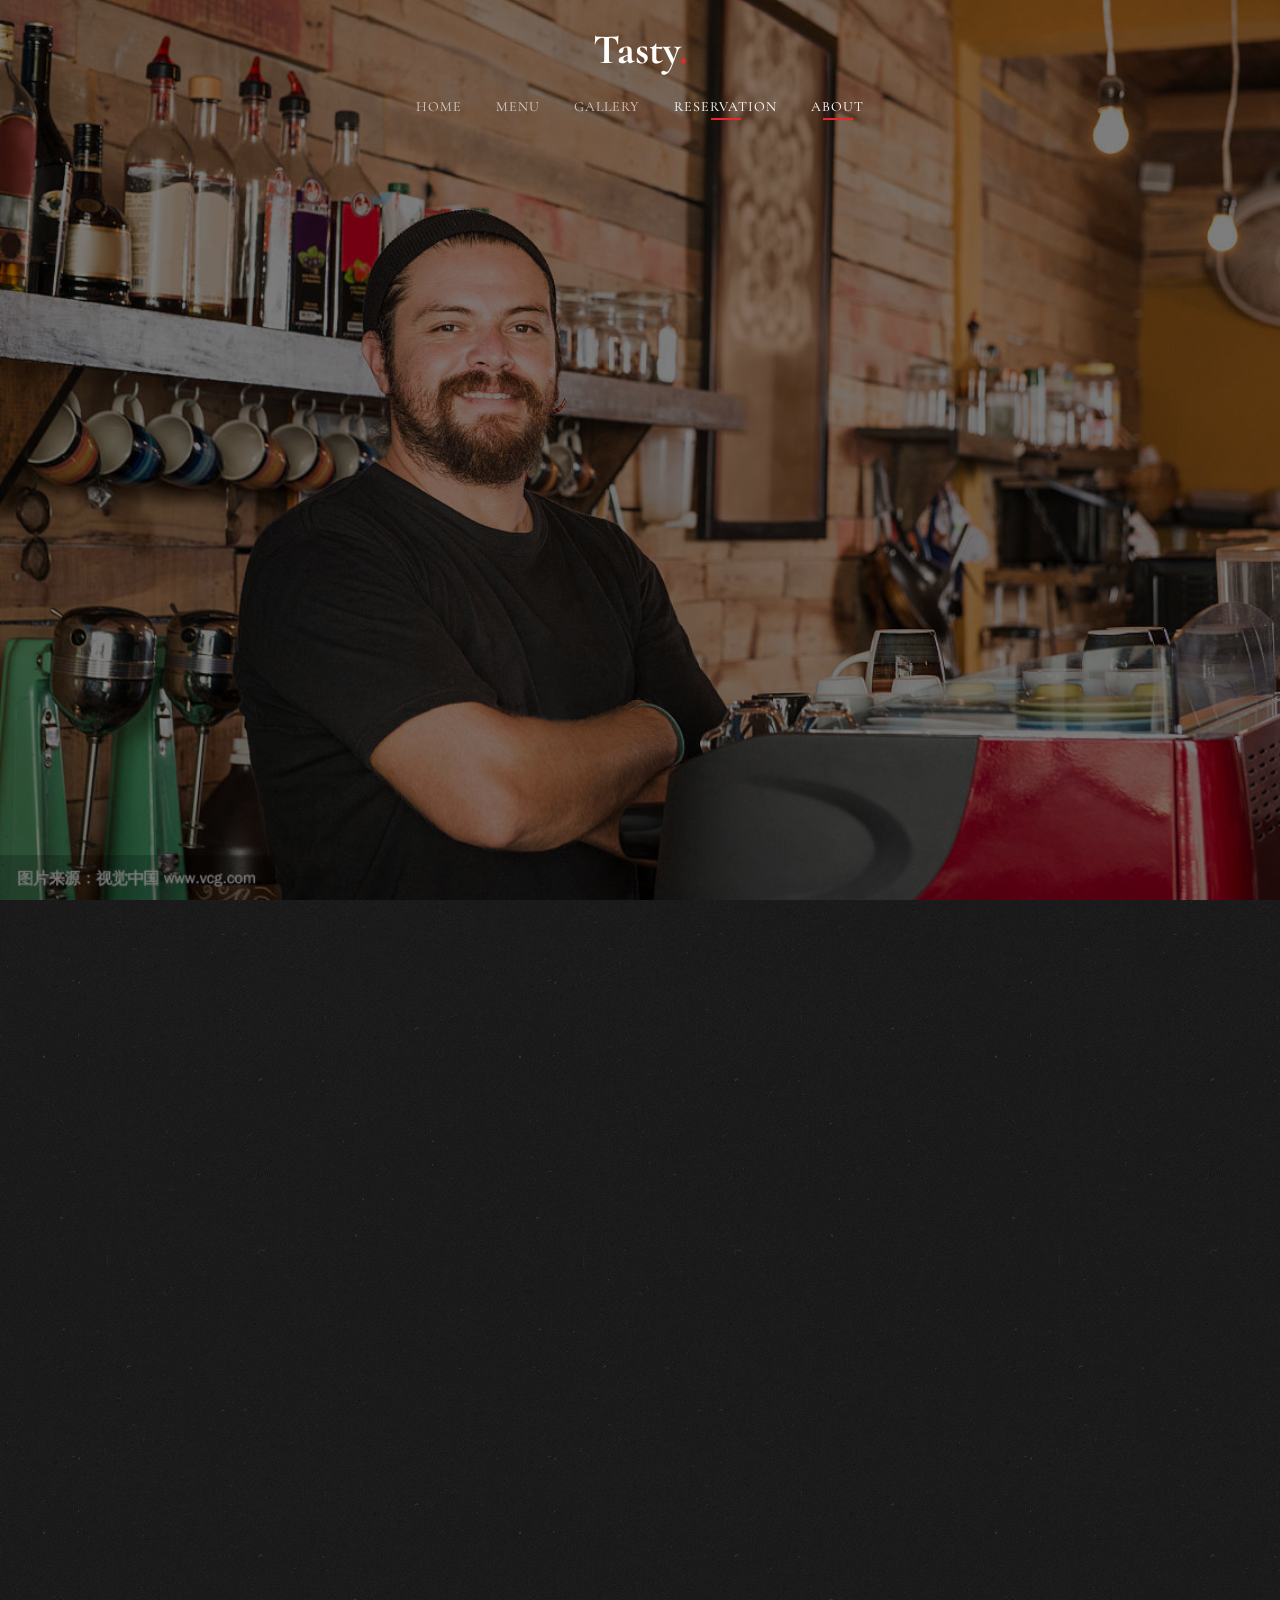
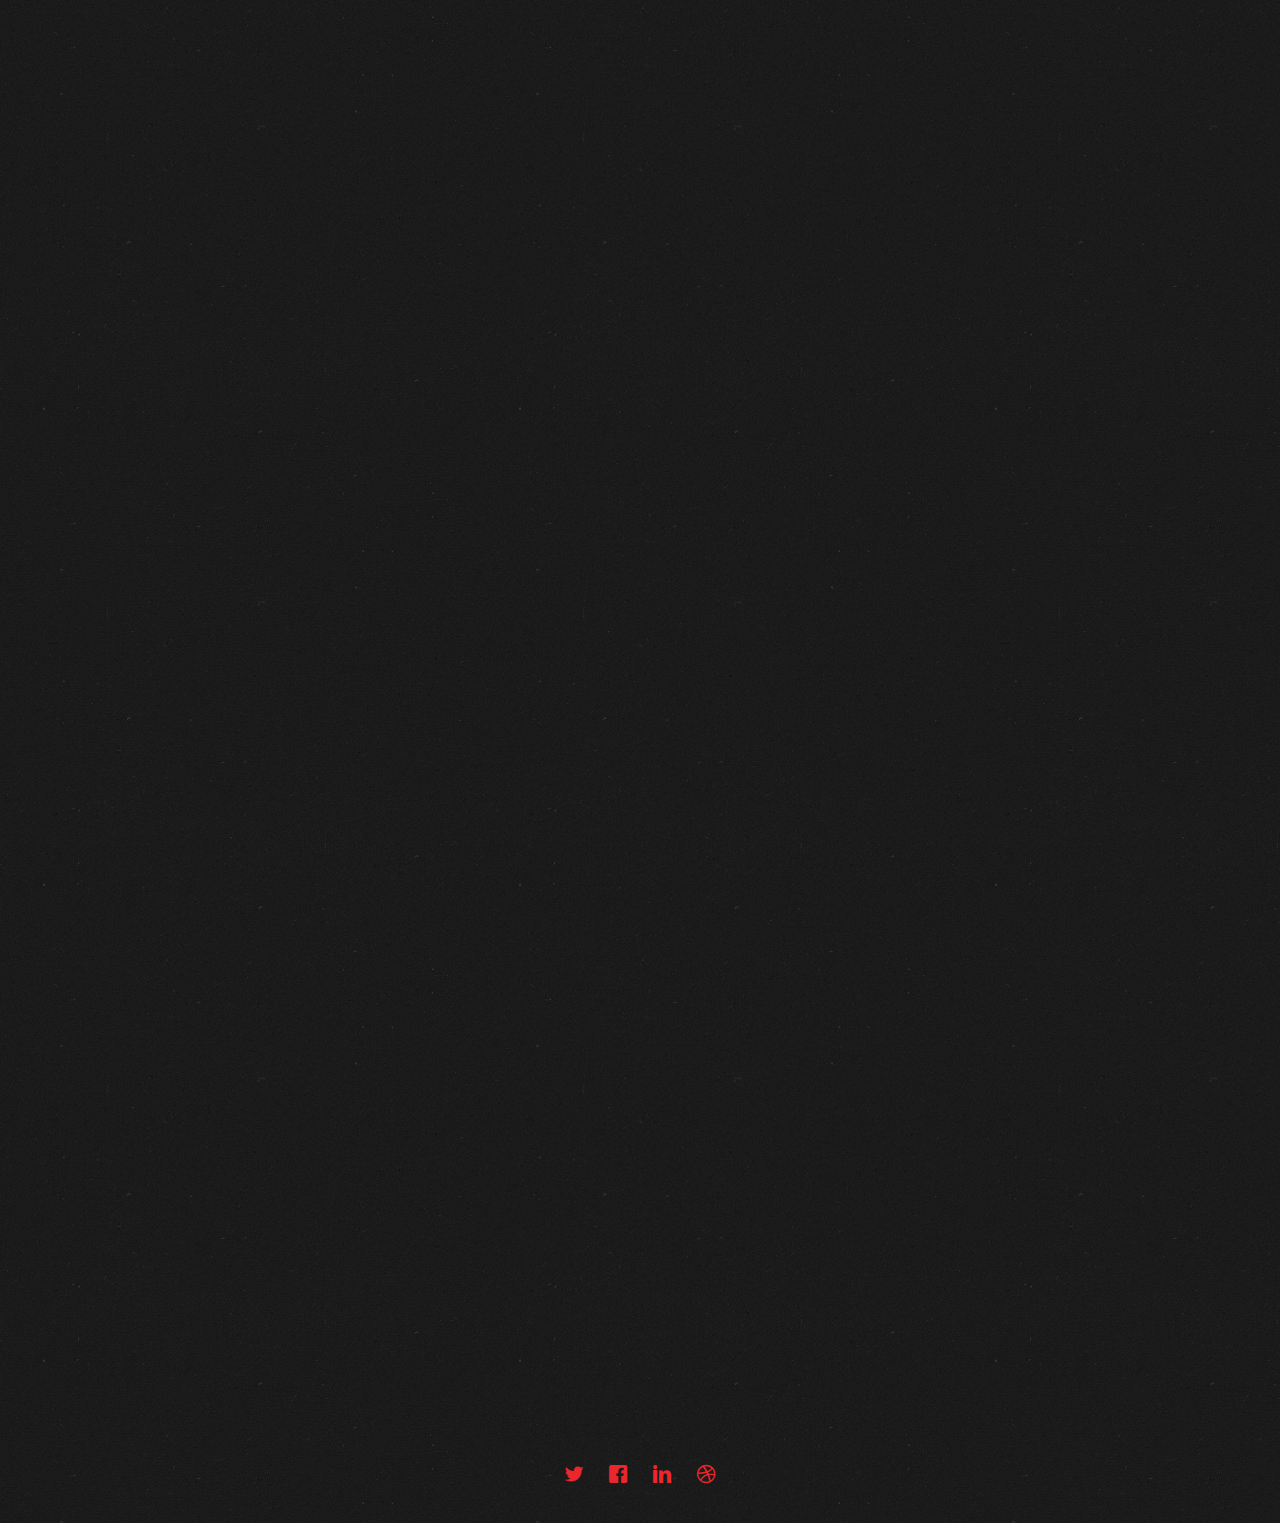
==== commit e68e7d9b: "项目有留言模块，用户模块，预定餐桌的模块。后台管理员模块只有预定餐桌的数据的管理。项目最后修改成centos服务器下适合部署的。" ====
--- a/src/main/webapp/about.html
+++ b/src/main/webapp/about.html
@@ -212,7 +212,7 @@
 			<div class="row copyright">
 				<div class="col-md-12 text-center">
 					<p>
-						<small class="block">&copy; 2016 Free HTML5. All Rights Reserved.More Templates <a href="http://www.cssmoban.com/" target="_blank" title="模板之家">模板之家</a> - Collect from <a href="http://www.cssmoban.com/" title="网页模板" target="_blank">网页模板</a></small>
+
 					</p>
 					<p>
 						<ul class="fh5co-social-icons">
--- a/src/main/webapp/resources/page2/css/style.css
+++ b/src/main/webapp/resources/page2/css/style.css
@@ -451,11 +451,25 @@
   }
 }
 .fh5co-section p {
+  color: black;
   color: rgba(255, 255, 255, 0.3);
   font-size: 18px;
   line-height: 1.5;
 }
-
+.fh5co-section2 {
+  padding: 7em 0;
+}
+@media screen and (max-width: 480px) {
+  .fh5co-section2 {
+    padding: 3em 0;
+  }
+}
+.fh5co-section2 p {
+  color: black;
+  /*color: rgba(255, 255, 255, 0.3);*/
+  font-size: 18px;
+  line-height: 1.5;
+}
 .section-heading {
   width: 100%;
   float: left;
